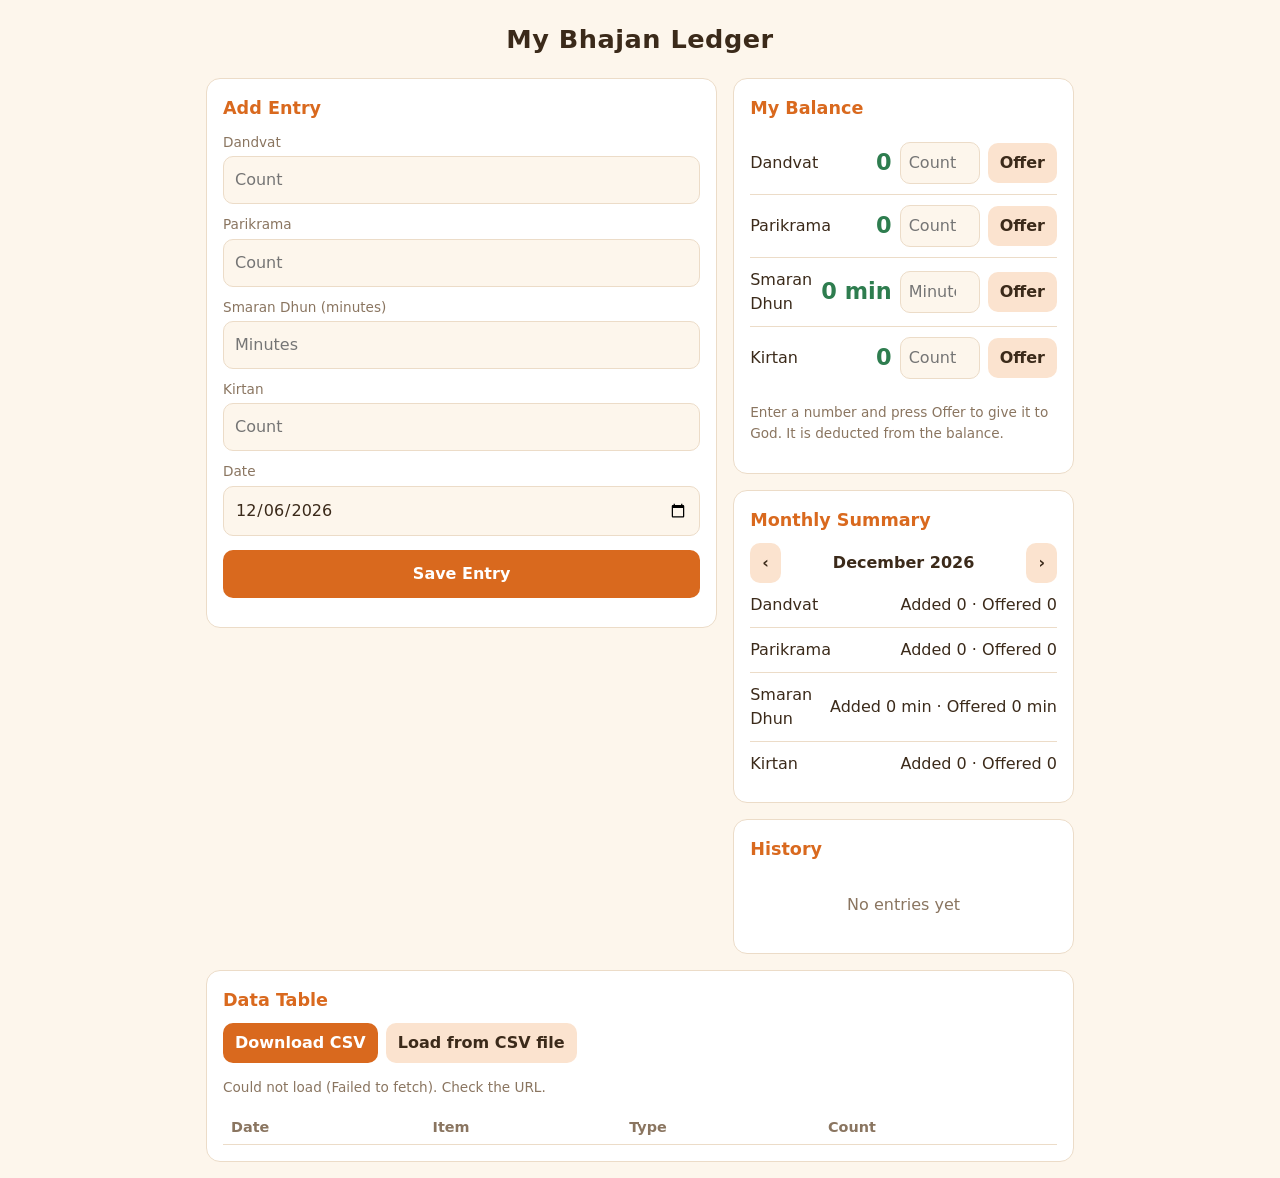
==== index.html @ 5ac16f12 "ff" ====
<!DOCTYPE html>
<html lang="en">
<head>
<meta charset="utf-8">
<meta name="viewport" content="width=device-width, initial-scale=1, viewport-fit=cover">
<title>My Bhajan Ledger</title>
<style>
:root{box-sizing:border-box;padding-top:env(safe-area-inset-top,0px);padding-bottom:env(safe-area-inset-bottom,0px);
--bg:#fdf6ec;--card:#fff;--ink:#3b2a1a;--mute:#8a7560;--acc:#d9691e;--acc2:#fbe3cf;--line:#ecdcc8;--ok:#2e7d4f}
@media (prefers-color-scheme:dark){:root:not([data-theme="light"]){color-scheme:dark;--bg:#1b1510;--card:#261e17;--ink:#f3e8da;--mute:#b3a08a;--acc:#f08a3c;--acc2:#3a2a1c;--line:#3a2e22;--ok:#6fcf97}}
:root[data-theme="dark"]{color-scheme:dark;--bg:#1b1510;--card:#261e17;--ink:#f3e8da;--mute:#b3a08a;--acc:#f08a3c;--acc2:#3a2a1c;--line:#3a2e22;--ok:#6fcf97}
html{scroll-padding-top:env(safe-area-inset-top,0px)}
*,*::before,*::after{box-sizing:inherit}
body{margin:0;background:var(--bg);color:var(--ink);font-family:system-ui,-apple-system,"Segoe UI",sans-serif;line-height:1.5}
.wrap{max-width:900px;margin:0 auto;padding:16px;display:grid;gap:16px;grid-template-columns:minmax(0,1fr)}
@media(min-width:760px){.wrap{grid-template-columns:minmax(0,3fr) minmax(0,2fr);align-items:start}h1{grid-column:1/-1}}
h1{margin:4px 0;font-size:1.6rem;text-align:center;letter-spacing:.5px}
h2{margin:0 0 10px;font-size:1.1rem;color:var(--acc)}
.card{background:var(--card);border:1px solid var(--line);border-radius:14px;padding:16px}
label{display:block;font-size:.85rem;color:var(--mute);margin:10px 0 4px}
input{width:100%;padding:11px;font:inherit;color:var(--ink);background:var(--bg);border:1px solid var(--line);border-radius:10px}
.btn{width:100%;margin-top:14px;padding:12px;border:0;border-radius:10px;background:var(--acc);color:#fff;font:inherit;font-weight:600;cursor:pointer}
.btn.sm{width:auto;margin:0;padding:8px 12px}
.btn.ghost{background:var(--acc2);color:var(--ink)}
.row{display:flex;align-items:center;gap:8px;padding:10px 0;border-bottom:1px solid var(--line)}
.row:last-child{border:0}
.row .n{flex:1}.row .num{font-size:1.4rem;font-weight:700;color:var(--ok);min-width:2ch;text-align:right}
.row input{width:80px;padding:8px}
.hist{max-height:260px;overflow-y:auto}
.h{display:flex;justify-content:space-between;gap:8px;font-size:.9rem;padding:6px 0;border-bottom:1px dashed var(--line)}
.h button{border:0;background:none;color:var(--mute);cursor:pointer;font-size:1rem}
.mute{color:var(--mute);font-size:.85rem}
.msg{text-align:center;color:var(--mute);padding:20px}
.mon{display:flex;justify-content:space-between;align-items:baseline;margin-top:6px}
.mon b{font-size:1rem}
.strip{display:flex;gap:8px;overflow-x:auto;padding:8px 2px 10px;scroll-snap-type:x proximity}
.day{flex:0 0 auto;width:54px;padding:8px 0 6px;border-radius:14px;border:1px solid var(--line);background:var(--bg);color:var(--ink);font:inherit;text-align:center;cursor:pointer;scroll-snap-align:center;position:relative}
.day small{display:block;font-size:.7rem;color:var(--mute);text-transform:uppercase;letter-spacing:.5px}
.day span{display:block;font-size:1.25rem;font-weight:700}
.day.on{background:var(--acc);border-color:var(--acc);color:#fff}
.day.on small{color:#ffe9d6}
.day.today{box-shadow:0 0 0 2px var(--acc2)}
.day i{display:block;width:6px;height:6px;border-radius:50%;margin:2px auto 0;background:transparent}
.day i.has{background:var(--ok)}
.day.on i.has{background:#fff}
.back{border:0;background:none;color:var(--acc);font:inherit;font-size:.85rem;cursor:pointer;padding:0}
table{width:100%;border-collapse:collapse;font-size:.9rem}th,td{text-align:left;padding:6px 8px;border-bottom:1px solid var(--line)}th{color:var(--mute);font-weight:600}.tw{overflow:auto;max-height:320px}.bar{display:flex;gap:8px;flex-wrap:wrap;margin-bottom:10px}
</style>
</head>
<body>
<div class="wrap">
<h1>My Bhajan Ledger</h1>

<section class="card">
  <h2>Add Entry</h2>
  <div id="fields"></div>
  <label for="dt">Date</label>
  <input id="dt" type="date">
  <button class="btn" id="save">Save Entry</button>
  <p class="mute" id="status"></p>
</section>

<aside>
  <section class="card">
    <h2>My Balance</h2>
    <div id="bal"><div class="msg">Loading…</div></div>
    <p class="mute">Enter a number and press Offer to give it to God. It is deducted from the balance.</p>
  </section>
  <section class="card" style="margin-top:16px">
    <h2>Monthly Summary</h2>
    <div class="mon"><button class="btn sm ghost" onclick="shiftMonth(-1)">&lsaquo;</button><b id="monname"></b><button class="btn sm ghost" onclick="shiftMonth(1)">&rsaquo;</button></div>
    <div id="monsum"></div>
  </section>
  <section class="card" style="margin-top:16px">
    <h2>History</h2>
    <div class="hist" id="hist"></div>
  </section>
</aside>
<section class="card" style="grid-column:1/-1">
  <h2>Data Table</h2>
  <div class="bar"><button class="btn sm" id="dl">Download CSV</button><button class="btn sm ghost" id="ld">Load from CSV file</button><input id="fi" type="file" accept=".csv,text/csv" style="display:none"></div>
  <p class="mute" id="note"></p>
  <div class="tw"><table><thead><tr><th>Date</th><th>Item</th><th>Type</th><th>Count</th></tr></thead><tbody id="tb"></tbody></table></div>
</section>
</div>

<script>
const DEFAULT_KINDS=["Dandvat","Parikrama","Smaran Dhun","Kirtan"];
const LEGACY={"દંડવત":"Dandvat","પરિક્રમા":"Parikrama","સ્મરણ ધૂન":"Smaran Dhun","કીર્તન":"Kirtan"};
let db=null,rows=[],sel="";
const $=id=>document.getElementById(id);
const iso=d=>d.getFullYear()+"-"+String(d.getMonth()+1).padStart(2,"0")+"-"+String(d.getDate()).padStart(2,"0");
const today=()=>iso(new Date());
sel=today();

function kinds(){const s=new Set(DEFAULT_KINDS);rows.forEach(r=>s.add(r.kind));return [...s]}

function renderStrip(scroll){$("dt").value=sel;return;
  const has=new Set(rows.filter(r=>r.type==="entry").map(r=>r.date));
  const S=$("strip");S.innerHTML="";
  const t=new Date();
  for(let n=29;n>=0;n--){
    const d=new Date(t.getFullYear(),t.getMonth(),t.getDate()-n),k=iso(d);
    const b=document.createElement("button");
    b.className="day"+(k===sel?" on":"")+(k===today()?" today":"");
    b.innerHTML="<small></small><span></span><i></i>";
    b.children[0].textContent=d.toLocaleDateString("en-US",{weekday:"short"});
    b.children[1].textContent=d.getDate();
    if(has.has(k))b.children[2].className="has";
    b.onclick=()=>{sel=k;renderStrip(false)};
    S.appendChild(b);
  }
  const [y,m,dd]=sel.split("-").map(Number);
  $("monlbl").textContent=new Date(y,m-1,dd).toLocaleDateString("en-US",{weekday:"long",day:"numeric",month:"long",year:"numeric"});
  if(scroll){const on=S.querySelector(".on");if(on)S.scrollLeft=on.offsetLeft-S.clientWidth+on.clientWidth+16}
}

function render(){
  const ks=kinds();
  const keep={};document.querySelectorAll("#fields input").forEach(i=>keep[i.dataset.k]=i.value);
  const F=$("fields");F.innerHTML="";
  ks.forEach(k=>{
    const l=document.createElement("label");l.textContent=k==="Smaran Dhun"?"Smaran Dhun (minutes)":k;
    const i=document.createElement("input");i.type="number";i.min="0";i.inputMode="numeric";i.placeholder=k==="Smaran Dhun"?"Minutes":"Count";i.dataset.k=k;i.value=keep[k]||"";
    F.append(l,i);
  });

  const bal={};ks.forEach(k=>bal[k]=0);
  rows.forEach(r=>{bal[r.kind]=(bal[r.kind]||0)+(r.type==="arpan"?-r.count:r.count)});
  const B=$("bal");B.innerHTML="";
  Object.keys(bal).forEach(k=>{
    const d=document.createElement("div");d.className="row";
    d.innerHTML='<span class="n"></span><span class="num"></span>';
    d.children[0].textContent=k;d.children[1].textContent=bal[k]+unit(k);
    const i=document.createElement("input");i.type="number";i.min="1";i.inputMode="numeric";i.placeholder=k==="Smaran Dhun"?"Minutes":"Count";
    const b=document.createElement("button");b.className="btn sm ghost";b.textContent="Offer";
    b.onclick=()=>arpan(k,parseInt(i.value,10),bal[k],i);
    d.append(i,b);B.appendChild(d);
  });

  const H=$("hist");H.innerHTML="";
  [...rows].sort((a,b)=>(b.date+b.createdAt).localeCompare(a.date+a.createdAt)).forEach(r=>{
    const d=document.createElement("div");d.className="h";
    const t=document.createElement("span");
    t.textContent=r.date+" · "+(r.type==="arpan"?"Offered ":"Added ")+r.kind+" "+(r.type==="arpan"?"−":"+")+r.count+unit(r.kind);
    const x=document.createElement("button");x.textContent="✕";x.title="Delete";
    x.onclick=async()=>{if(confirm("Delete this entry?")){try{await db.doc("log/"+r.id).delete()}catch(e){alert("Could not delete")}}};
    d.append(t,x);H.appendChild(d);
  });
  if(!rows.length)H.innerHTML='<div class="msg">No entries yet</div>';
  renderStrip(false);renderMonth();renderTable();
}

const unit=k=>k==="Smaran Dhun"?" min":"";
const say=t=>{$("note").textContent=t};
// Paste your Google Apps Script "Web app" URL (ends with /exec) between the quotes:
const SHEET_URL="https://script.google.com/macros/s/AKfycbxGHyTeWsDm6IsjvlLl-dOLtMyIFVCDgIXQmKT88SUMoAY41r66yjQU0QlAvAxt0LQUYg/exec";
function sheetDb(url){
  let map={},pending=[],timer=null,busy=false,retried=false;const subs=[];
  try{map=JSON.parse(localStorage.getItem("bhajan_cache"))||{}}catch(e){}
  const emit=()=>{try{localStorage.setItem("bhajan_cache",JSON.stringify(map))}catch(e){}const s={docs:Object.keys(map).map(id=>({id,data:()=>map[id]}))};subs.forEach(f=>f(s))};
  async function pull(){
    const r=await fetch(url+(url.includes("?")?"&":"?")+"t="+Date.now(),{cache:"no-store"});
    if(!r.ok)throw new Error(r.status);
    const j=await r.json();const o={};
    (j.rows||[]).forEach(x=>{o[x.id]={type:x.type,kind:x.kind,count:x.count,date:x.date,createdAt:x.createdAt}});
    return o;
  }
  async function flush(){
    if(busy||!pending.length)return;busy=true;say("Saving…");
    const ops=pending;pending=[];
    try{
      const r=await fetch(url,{method:"POST",headers:{"Content-Type":"text/plain;charset=utf-8"},body:JSON.stringify({ops})});
      const j=await r.json();if(!j.ok)throw new Error(j.error||"error");
      say("Saved to Google Sheet");busy=false;retried=false;if(pending.length)sched();
    }catch(e){
      pending=ops.concat(pending);busy=false;say("Save failed ("+e.message+"). Will retry.");
      if(!retried){retried=true;setTimeout(flush,5000)}
    }
  }
  const sched=()=>{clearTimeout(timer);timer=setTimeout(flush,700)};
  return {
    doc:p=>{const id=p.split("/")[1];return {
      set:async d=>{map[id]=d;pending.push({id,d});emit();sched()},
      delete:async()=>{delete map[id];pending.push({id,del:1});emit();sched()}}},
    collection:()=>({onSnapshot:f=>{subs.push(f);emit();return ()=>{}}}),
    load:async()=>{const o=await pull();if(!pending.length&&!busy){map=o;emit()}}
  };
}
function renderTable(){
  const T=$("tb");T.innerHTML="";
  [...rows].sort((a,b)=>(b.date+(b.createdAt||"")).localeCompare(a.date+(a.createdAt||""))).forEach(r=>{
    const tr=document.createElement("tr");
    [r.date,r.kind,r.type==="arpan"?"Offered":"Added",r.count+unit(r.kind)].forEach(v=>{const td=document.createElement("td");td.textContent=v;tr.appendChild(td)});
    T.appendChild(tr);
  });
}
function toCsv(){return ["id,date,type,kind,count,createdAt",...rows.map(r=>[r.id,r.date,r.type,r.kind,r.count,r.createdAt||""].join(","))].join("\n")}
async function dlCsv(){
  const blob=new Blob([toCsv()],{type:"text/csv"}),name="bhajan-data-"+today()+".csv";
  let d=null;try{d=await claude.use("downloads")}catch(e){}
  if(d){try{await d.save({filename:name,data:blob})}catch(e){}return}
  const a=document.createElement("a");a.href=URL.createObjectURL(blob);a.download=name;document.body.appendChild(a);a.click();a.remove();
}
async function loadCsv(file){
  const lines=(await file.text()).split(/\r?\n/).slice(1).filter(Boolean);let n=0;
  for(const ln of lines){
    const [id,date,type,kind,count,createdAt]=ln.split(",");const c=parseInt(count,10);
    if(!id||!date||!kind||!c||!["entry","arpan"].includes(type))continue;
    await db.doc("log/"+id).set({type,kind,count:c,date,createdAt:createdAt||""});n++;
  }
  $("note").textContent=n+" rows loaded.";
}
$("dl").onclick=dlCsv;
$("ld").onclick=()=>$("fi").click();
$("fi").onchange=e=>{const f=e.target.files[0];if(f&&db)loadCsv(f);e.target.value=""};
let mon=today().slice(0,7);
function renderMonth(){
  const [y,m]=mon.split("-").map(Number);
  $("monname").textContent=new Date(y,m-1,1).toLocaleDateString("en-US",{month:"long",year:"numeric"});
  const M=$("monsum");M.innerHTML="";
  const tot={};kinds().forEach(k=>tot[k]={a:0,o:0});
  rows.filter(r=>r.date&&r.date.slice(0,7)===mon).forEach(r=>{const t=tot[r.kind]||(tot[r.kind]={a:0,o:0});if(r.type==="arpan")t.o+=r.count;else t.a+=r.count});
  Object.keys(tot).forEach(k=>{const d=document.createElement("div");d.className="row";d.innerHTML='<span class="n"></span><span></span>';d.children[0].textContent=k;d.children[1].textContent="Added "+tot[k].a+unit(k)+" · Offered "+tot[k].o+unit(k);M.appendChild(d)});
}
function shiftMonth(n){const [y,m]=mon.split("-").map(Number);const d=new Date(y,m-1+n,1);mon=d.getFullYear()+"-"+String(d.getMonth()+1).padStart(2,"0");renderMonth()}

async function add(type,k,count,date){
  const id="e"+Date.now()+"-"+Math.random().toString(36).slice(2,8);
  await db.doc("log/"+id).set({type,kind:k,count,date,createdAt:new Date().toISOString()});
}

$("dt").onchange=()=>{sel=$("dt").value||today()};

$("save").onclick=async()=>{
  if(!db)return alert("Database is not available");
  const inputs=[...document.querySelectorAll("#fields input")];
  const items=inputs.map(i=>({k:i.dataset.k,c:parseInt(i.value,10)})).filter(x=>x.c>0);
  if(!items.length)return alert("Enter a count for at least one item");
  const date=sel;
  inputs.forEach(i=>i.value="");
  try{
    await Promise.all(items.map(x=>add("entry",x.k,x.c,date)));
    sel=today();renderStrip(true);
    $("status").textContent="Saved: "+items.map(x=>x.k+" "+x.c+unit(x.k)).join(", ");
  }catch(e){
    items.forEach(x=>{const i=inputs.find(n=>n.dataset.k===x.k);if(i)i.value=x.c});
    alert("Save failed, please try again");
  }
};

async function arpan(k,c,have,inp){
  if(!c||c<1)return alert("Enter a count to offer");
  if(c>have&&!confirm("This is more than your balance. Continue?"))return;
  try{await add("arpan",k,c,today());inp.value=""}catch(e){alert("Save failed")}
}

render();renderStrip(true);
(async()=>{
  if(SHEET_URL.startsWith("PASTE")){$("bal").innerHTML='<div class="msg">Add your Google web app URL in index.html first.</div>';say("Not connected yet.");return}
  db=sheetDb(SHEET_URL);
  db.collection("log").onSnapshot(s=>{
    rows=s.docs.map(d=>{const v=d.data();return {id:d.id,...v,kind:LEGACY[v.kind]||v.kind}});
    render();
  });
  try{await db.load();say("Loaded from Google Sheet")}catch(e){say("Could not load ("+e.message+"). Check the URL.")}
  document.addEventListener("visibilitychange",()=>{if(!document.hidden)db.load().catch(()=>{})});
  setInterval(()=>{if(!document.hidden)db.load().catch(()=>{})},30000);
})();
</script>
</body>
</html>
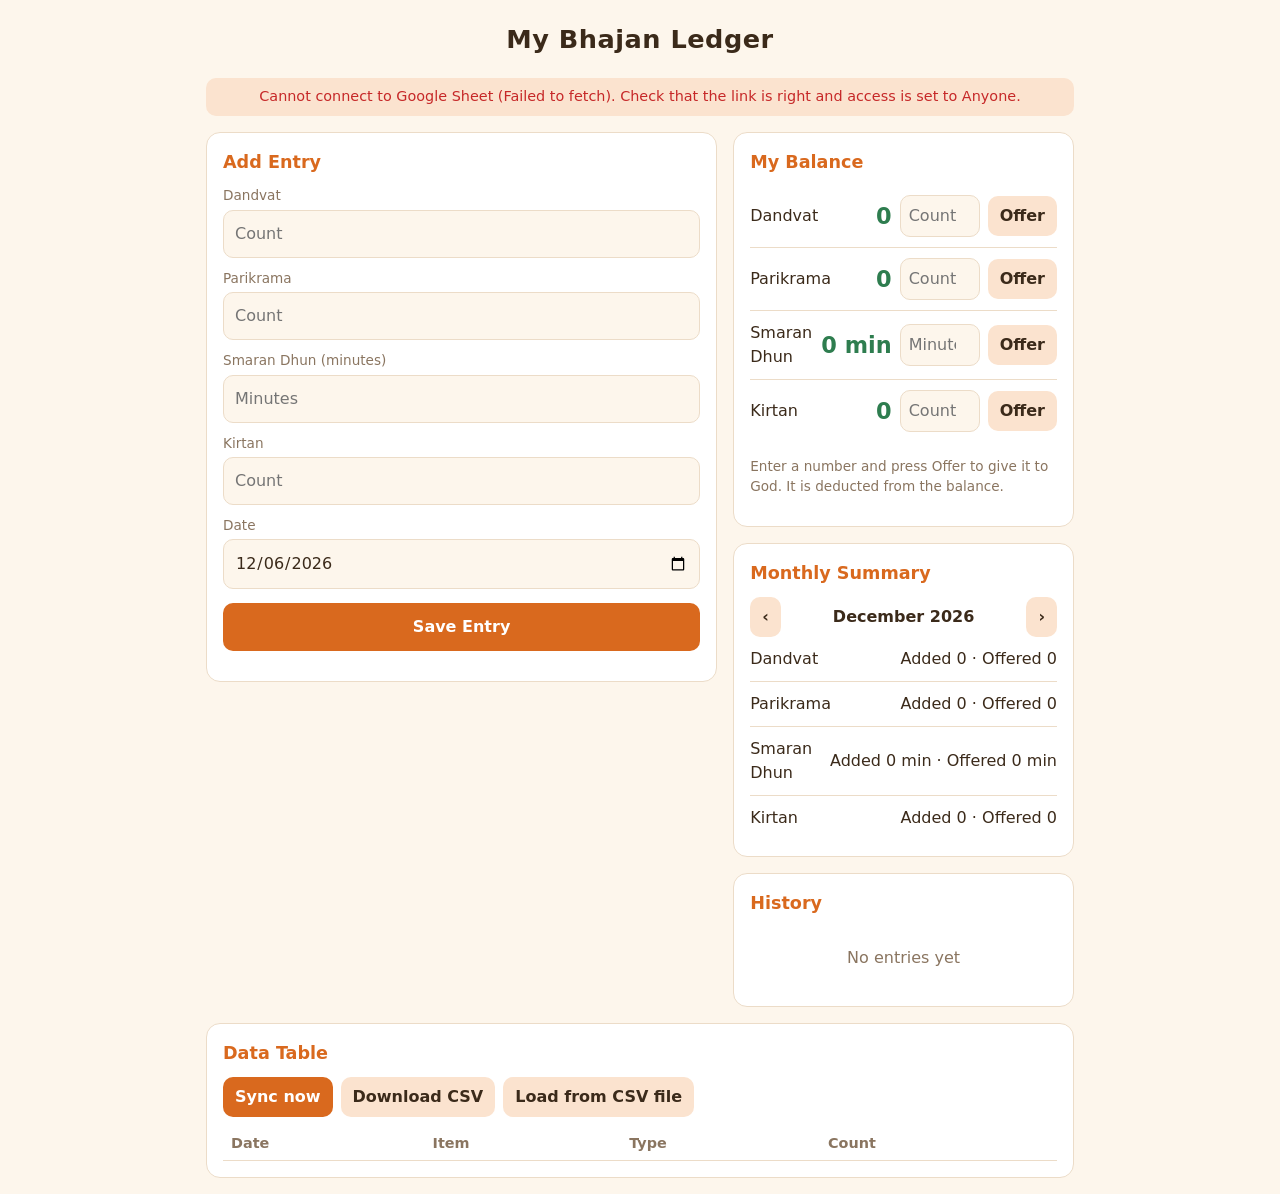
==== commit eb7e370f: "Finale" ====
--- a/index.html
+++ b/index.html
@@ -6,16 +6,18 @@
 <title>My Bhajan Ledger</title>
 <style>
 :root{box-sizing:border-box;padding-top:env(safe-area-inset-top,0px);padding-bottom:env(safe-area-inset-bottom,0px);
---bg:#fdf6ec;--card:#fff;--ink:#3b2a1a;--mute:#8a7560;--acc:#d9691e;--acc2:#fbe3cf;--line:#ecdcc8;--ok:#2e7d4f}
-@media (prefers-color-scheme:dark){:root:not([data-theme="light"]){color-scheme:dark;--bg:#1b1510;--card:#261e17;--ink:#f3e8da;--mute:#b3a08a;--acc:#f08a3c;--acc2:#3a2a1c;--line:#3a2e22;--ok:#6fcf97}}
-:root[data-theme="dark"]{color-scheme:dark;--bg:#1b1510;--card:#261e17;--ink:#f3e8da;--mute:#b3a08a;--acc:#f08a3c;--acc2:#3a2a1c;--line:#3a2e22;--ok:#6fcf97}
+--bg:#fdf6ec;--card:#fff;--ink:#3b2a1a;--mute:#8a7560;--acc:#d9691e;--acc2:#fbe3cf;--line:#ecdcc8;--ok:#2e7d4f;--err:#c62828}
+@media (prefers-color-scheme:dark){:root:not([data-theme="light"]){color-scheme:dark;--bg:#1b1510;--card:#261e17;--ink:#f3e8da;--mute:#b3a08a;--acc:#f08a3c;--acc2:#3a2a1c;--line:#3a2e22;--ok:#6fcf97;--err:#ff8a80}}
+:root[data-theme="dark"]{color-scheme:dark;--bg:#1b1510;--card:#261e17;--ink:#f3e8da;--mute:#b3a08a;--acc:#f08a3c;--acc2:#3a2a1c;--line:#3a2e22;--ok:#6fcf97;--err:#ff8a80}
 html{scroll-padding-top:env(safe-area-inset-top,0px)}
 *,*::before,*::after{box-sizing:inherit}
 body{margin:0;background:var(--bg);color:var(--ink);font-family:system-ui,-apple-system,"Segoe UI",sans-serif;line-height:1.5}
 .wrap{max-width:900px;margin:0 auto;padding:16px;display:grid;gap:16px;grid-template-columns:minmax(0,1fr)}
-@media(min-width:760px){.wrap{grid-template-columns:minmax(0,3fr) minmax(0,2fr);align-items:start}h1{grid-column:1/-1}}
+@media(min-width:760px){.wrap{grid-template-columns:minmax(0,3fr) minmax(0,2fr);align-items:start}h1,.conn{grid-column:1/-1}}
 h1{margin:4px 0;font-size:1.6rem;text-align:center;letter-spacing:.5px}
 h2{margin:0 0 10px;font-size:1.1rem;color:var(--acc)}
+.conn{text-align:center;font-size:.9rem;padding:8px 12px;border-radius:10px;background:var(--acc2);color:var(--ink)}
+.conn.ok{color:var(--ok)}.conn.err{color:var(--err)}
 .card{background:var(--card);border:1px solid var(--line);border-radius:14px;padding:16px}
 label{display:block;font-size:.85rem;color:var(--mute);margin:10px 0 4px}
 input{width:100%;padding:11px;font:inherit;color:var(--ink);background:var(--bg);border:1px solid var(--line);border-radius:10px}
@@ -31,25 +33,16 @@
 .h button{border:0;background:none;color:var(--mute);cursor:pointer;font-size:1rem}
 .mute{color:var(--mute);font-size:.85rem}
 .msg{text-align:center;color:var(--mute);padding:20px}
-.mon{display:flex;justify-content:space-between;align-items:baseline;margin-top:6px}
+.mon{display:flex;justify-content:space-between;align-items:center;margin-top:6px}
 .mon b{font-size:1rem}
-.strip{display:flex;gap:8px;overflow-x:auto;padding:8px 2px 10px;scroll-snap-type:x proximity}
-.day{flex:0 0 auto;width:54px;padding:8px 0 6px;border-radius:14px;border:1px solid var(--line);background:var(--bg);color:var(--ink);font:inherit;text-align:center;cursor:pointer;scroll-snap-align:center;position:relative}
-.day small{display:block;font-size:.7rem;color:var(--mute);text-transform:uppercase;letter-spacing:.5px}
-.day span{display:block;font-size:1.25rem;font-weight:700}
-.day.on{background:var(--acc);border-color:var(--acc);color:#fff}
-.day.on small{color:#ffe9d6}
-.day.today{box-shadow:0 0 0 2px var(--acc2)}
-.day i{display:block;width:6px;height:6px;border-radius:50%;margin:2px auto 0;background:transparent}
-.day i.has{background:var(--ok)}
-.day.on i.has{background:#fff}
-.back{border:0;background:none;color:var(--acc);font:inherit;font-size:.85rem;cursor:pointer;padding:0}
-table{width:100%;border-collapse:collapse;font-size:.9rem}th,td{text-align:left;padding:6px 8px;border-bottom:1px solid var(--line)}th{color:var(--mute);font-weight:600}.tw{overflow:auto;max-height:320px}.bar{display:flex;gap:8px;flex-wrap:wrap;margin-bottom:10px}
+table{width:100%;border-collapse:collapse;font-size:.9rem}th,td{text-align:left;padding:6px 8px;border-bottom:1px solid var(--line)}th{color:var(--mute);font-weight:600}
+.tw{overflow:auto;max-height:320px}.bar{display:flex;gap:8px;flex-wrap:wrap;margin-bottom:10px}
 </style>
 </head>
 <body>
 <div class="wrap">
 <h1>My Bhajan Ledger</h1>
+<div class="conn" id="conn">Connecting…</div>
 
 <section class="card">
   <h2>Add Entry</h2>
@@ -76,54 +69,103 @@
     <div class="hist" id="hist"></div>
   </section>
 </aside>
+
 <section class="card" style="grid-column:1/-1">
   <h2>Data Table</h2>
-  <div class="bar"><button class="btn sm" id="dl">Download CSV</button><button class="btn sm ghost" id="ld">Load from CSV file</button><input id="fi" type="file" accept=".csv,text/csv" style="display:none"></div>
-  <p class="mute" id="note"></p>
+  <div class="bar">
+    <button class="btn sm" id="sync">Sync now</button>
+    <button class="btn sm ghost" id="dl">Download CSV</button>
+    <button class="btn sm ghost" id="ld">Load from CSV file</button>
+    <input id="fi" type="file" accept=".csv,text/csv" style="display:none">
+  </div>
   <div class="tw"><table><thead><tr><th>Date</th><th>Item</th><th>Type</th><th>Count</th></tr></thead><tbody id="tb"></tbody></table></div>
 </section>
 </div>
 
 <script>
+// Your Google Apps Script web app link (all data is stored in the linked Google Sheet)
+const SHEET_URL="https://script.google.com/macros/s/AKfycbxGHyTeWsDm6IsjvlLl-dOLtMyIFVCDgIXQmKT88SUMoAY41r66yjQU0QlAvAxt0LQUYg/exec";
+
 const DEFAULT_KINDS=["Dandvat","Parikrama","Smaran Dhun","Kirtan"];
 const LEGACY={"દંડવત":"Dandvat","પરિક્રમા":"Parikrama","સ્મરણ ધૂન":"Smaran Dhun","કીર્તન":"Kirtan"};
-let db=null,rows=[],sel="";
+let db=null,rows=[];
 const $=id=>document.getElementById(id);
 const iso=d=>d.getFullYear()+"-"+String(d.getMonth()+1).padStart(2,"0")+"-"+String(d.getDate()).padStart(2,"0");
 const today=()=>iso(new Date());
-sel=today();
+const unit=k=>k==="Smaran Dhun"?" min":"";
+const say=(t,c)=>{const e=$("conn");e.textContent=t;e.className="conn "+(c||"")};
+const sleep=ms=>new Promise(r=>setTimeout(r,ms));
+let sel=today(),mon=today().slice(0,7);
 
 function kinds(){const s=new Set(DEFAULT_KINDS);rows.forEach(r=>s.add(r.kind));return [...s]}
 
-function renderStrip(scroll){$("dt").value=sel;return;
-  const has=new Set(rows.filter(r=>r.type==="entry").map(r=>r.date));
-  const S=$("strip");S.innerHTML="";
-  const t=new Date();
-  for(let n=29;n>=0;n--){
-    const d=new Date(t.getFullYear(),t.getMonth(),t.getDate()-n),k=iso(d);
-    const b=document.createElement("button");
-    b.className="day"+(k===sel?" on":"")+(k===today()?" today":"");
-    b.innerHTML="<small></small><span></span><i></i>";
-    b.children[0].textContent=d.toLocaleDateString("en-US",{weekday:"short"});
-    b.children[1].textContent=d.getDate();
-    if(has.has(k))b.children[2].className="has";
-    b.onclick=()=>{sel=k;renderStrip(false)};
-    S.appendChild(b);
+/* ---------- storage: Google Sheet through Apps Script ---------- */
+function sheetDb(url){
+  let map={},pending=[],timer=null,busy=false,fails=0;const subs=[];
+  try{map=JSON.parse(localStorage.getItem("bhajan_cache"))||{}}catch(e){}
+  try{pending=JSON.parse(localStorage.getItem("bhajan_pending"))||[]}catch(e){}
+  const savePend=()=>{try{localStorage.setItem("bhajan_pending",JSON.stringify(pending))}catch(e){}};
+  const emit=()=>{
+    try{localStorage.setItem("bhajan_cache",JSON.stringify(map))}catch(e){}
+    const s={docs:Object.keys(map).map(id=>({id,data:()=>map[id]}))};subs.forEach(f=>f(s));
+  };
+  const apply=(o,ops)=>{ops.forEach(op=>{if(op.del)delete o[op.id];else o[op.id]=op.d});return o};
+  async function pull(){
+    const r=await fetch(url+(url.includes("?")?"&":"?")+"t="+Date.now());
+    if(!r.ok)throw new Error("HTTP "+r.status);
+    const j=await r.json();const o={};
+    (j.rows||[]).forEach(x=>{o[x.id]={type:x.type,kind:x.kind,count:x.count,date:x.date,createdAt:x.createdAt}});
+    return o;
   }
-  const [y,m,dd]=sel.split("-").map(Number);
-  $("monlbl").textContent=new Date(y,m-1,dd).toLocaleDateString("en-US",{weekday:"long",day:"numeric",month:"long",year:"numeric"});
-  if(scroll){const on=S.querySelector(".on");if(on)S.scrollLeft=on.offsetLeft-S.clientWidth+on.clientWidth+16}
-}
-
+  async function flush(){
+    if(busy||!pending.length)return;
+    busy=true;say("Saving…");
+    const ops=pending.slice();
+    try{
+      await fetch(url,{method:"POST",mode:"no-cors",headers:{"Content-Type":"text/plain;charset=utf-8"},body:JSON.stringify({ops})});
+      const last={};ops.forEach(op=>last[op.id]=op);
+      let o=null,ok=false;
+      for(let t=0;t<5&&!ok;t++){
+        await sleep(1500);
+        o=await pull();
+        ok=Object.values(last).every(op=>op.del?!o[op.id]:!!o[op.id]);
+      }
+      if(!ok)throw new Error("the Sheet did not receive the data");
+      pending=pending.slice(ops.length);savePend();
+      map=apply(o,pending);emit();fails=0;busy=false;
+      say("Saved to Google Sheet ✓","ok");
+      if(pending.length)sched();
+    }catch(e){
+      busy=false;fails++;
+      say("Not saved yet: "+e.message+". Retrying…","err");
+      if(fails<=5)setTimeout(flush,4000*fails);
+    }
+  }
+  const sched=()=>{clearTimeout(timer);timer=setTimeout(flush,700)};
+  return {
+    doc:p=>{const id=p.split("/")[1];return {
+      set:async d=>{map[id]=d;pending.push({id,d});savePend();emit();sched()},
+      delete:async()=>{delete map[id];pending.push({id,del:1});savePend();emit();sched()}}},
+    collection:()=>({onSnapshot:f=>{subs.push(f);emit();return ()=>{}}}),
+    load:async()=>{const o=await pull();if(!busy){map=apply(o,pending);emit()}},
+    flush:()=>{fails=0;return flush()},
+    start:()=>{if(pending.length)sched()},
+    pendingCount:()=>pending.length
+  };
+}
+
+/* ---------- screen ---------- */
 function render(){
   const ks=kinds();
   const keep={};document.querySelectorAll("#fields input").forEach(i=>keep[i.dataset.k]=i.value);
   const F=$("fields");F.innerHTML="";
   ks.forEach(k=>{
     const l=document.createElement("label");l.textContent=k==="Smaran Dhun"?"Smaran Dhun (minutes)":k;
-    const i=document.createElement("input");i.type="number";i.min="0";i.inputMode="numeric";i.placeholder=k==="Smaran Dhun"?"Minutes":"Count";i.dataset.k=k;i.value=keep[k]||"";
+    const i=document.createElement("input");i.type="number";i.min="0";i.inputMode="numeric";
+    i.placeholder=k==="Smaran Dhun"?"Minutes":"Count";i.dataset.k=k;i.value=keep[k]||"";
     F.append(l,i);
   });
+  $("dt").value=sel;
 
   const bal={};ks.forEach(k=>bal[k]=0);
   rows.forEach(r=>{bal[r.kind]=(bal[r.kind]||0)+(r.type==="arpan"?-r.count:r.count)});
@@ -132,14 +174,16 @@
     const d=document.createElement("div");d.className="row";
     d.innerHTML='<span class="n"></span><span class="num"></span>';
     d.children[0].textContent=k;d.children[1].textContent=bal[k]+unit(k);
-    const i=document.createElement("input");i.type="number";i.min="1";i.inputMode="numeric";i.placeholder=k==="Smaran Dhun"?"Minutes":"Count";
+    const i=document.createElement("input");i.type="number";i.min="1";i.inputMode="numeric";
+    i.placeholder=k==="Smaran Dhun"?"Minutes":"Count";
     const b=document.createElement("button");b.className="btn sm ghost";b.textContent="Offer";
     b.onclick=()=>arpan(k,parseInt(i.value,10),bal[k],i);
     d.append(i,b);B.appendChild(d);
   });
 
+  const sorted=[...rows].sort((a,b)=>(b.date+(b.createdAt||"")).localeCompare(a.date+(a.createdAt||"")));
   const H=$("hist");H.innerHTML="";
-  [...rows].sort((a,b)=>(b.date+b.createdAt).localeCompare(a.date+a.createdAt)).forEach(r=>{
+  sorted.forEach(r=>{
     const d=document.createElement("div");d.className="h";
     const t=document.createElement("span");
     t.textContent=r.date+" · "+(r.type==="arpan"?"Offered ":"Added ")+r.kind+" "+(r.type==="arpan"?"−":"+")+r.count+unit(r.kind);
@@ -148,122 +192,91 @@
     d.append(t,x);H.appendChild(d);
   });
   if(!rows.length)H.innerHTML='<div class="msg">No entries yet</div>';
-  renderStrip(false);renderMonth();renderTable();
-}
-
-const unit=k=>k==="Smaran Dhun"?" min":"";
-const say=t=>{$("note").textContent=t};
-// Paste your Google Apps Script "Web app" URL (ends with /exec) between the quotes:
-const SHEET_URL="https://script.google.com/macros/s/AKfycbxGHyTeWsDm6IsjvlLl-dOLtMyIFVCDgIXQmKT88SUMoAY41r66yjQU0QlAvAxt0LQUYg/exec";
-function sheetDb(url){
-  let map={},pending=[],timer=null,busy=false,retried=false;const subs=[];
-  try{map=JSON.parse(localStorage.getItem("bhajan_cache"))||{}}catch(e){}
-  const emit=()=>{try{localStorage.setItem("bhajan_cache",JSON.stringify(map))}catch(e){}const s={docs:Object.keys(map).map(id=>({id,data:()=>map[id]}))};subs.forEach(f=>f(s))};
-  async function pull(){
-    const r=await fetch(url+(url.includes("?")?"&":"?")+"t="+Date.now(),{cache:"no-store"});
-    if(!r.ok)throw new Error(r.status);
-    const j=await r.json();const o={};
-    (j.rows||[]).forEach(x=>{o[x.id]={type:x.type,kind:x.kind,count:x.count,date:x.date,createdAt:x.createdAt}});
-    return o;
-  }
-  async function flush(){
-    if(busy||!pending.length)return;busy=true;say("Saving…");
-    const ops=pending;pending=[];
-    try{
-      const r=await fetch(url,{method:"POST",headers:{"Content-Type":"text/plain;charset=utf-8"},body:JSON.stringify({ops})});
-      const j=await r.json();if(!j.ok)throw new Error(j.error||"error");
-      say("Saved to Google Sheet");busy=false;retried=false;if(pending.length)sched();
-    }catch(e){
-      pending=ops.concat(pending);busy=false;say("Save failed ("+e.message+"). Will retry.");
-      if(!retried){retried=true;setTimeout(flush,5000)}
-    }
-  }
-  const sched=()=>{clearTimeout(timer);timer=setTimeout(flush,700)};
-  return {
-    doc:p=>{const id=p.split("/")[1];return {
-      set:async d=>{map[id]=d;pending.push({id,d});emit();sched()},
-      delete:async()=>{delete map[id];pending.push({id,del:1});emit();sched()}}},
-    collection:()=>({onSnapshot:f=>{subs.push(f);emit();return ()=>{}}}),
-    load:async()=>{const o=await pull();if(!pending.length&&!busy){map=o;emit()}}
-  };
-}
-function renderTable(){
+
   const T=$("tb");T.innerHTML="";
-  [...rows].sort((a,b)=>(b.date+(b.createdAt||"")).localeCompare(a.date+(a.createdAt||""))).forEach(r=>{
+  sorted.forEach(r=>{
     const tr=document.createElement("tr");
     [r.date,r.kind,r.type==="arpan"?"Offered":"Added",r.count+unit(r.kind)].forEach(v=>{const td=document.createElement("td");td.textContent=v;tr.appendChild(td)});
     T.appendChild(tr);
   });
-}
-function toCsv(){return ["id,date,type,kind,count,createdAt",...rows.map(r=>[r.id,r.date,r.type,r.kind,r.count,r.createdAt||""].join(","))].join("\n")}
-async function dlCsv(){
-  const blob=new Blob([toCsv()],{type:"text/csv"}),name="bhajan-data-"+today()+".csv";
-  let d=null;try{d=await claude.use("downloads")}catch(e){}
-  if(d){try{await d.save({filename:name,data:blob})}catch(e){}return}
-  const a=document.createElement("a");a.href=URL.createObjectURL(blob);a.download=name;document.body.appendChild(a);a.click();a.remove();
-}
-async function loadCsv(file){
-  const lines=(await file.text()).split(/\r?\n/).slice(1).filter(Boolean);let n=0;
-  for(const ln of lines){
-    const [id,date,type,kind,count,createdAt]=ln.split(",");const c=parseInt(count,10);
-    if(!id||!date||!kind||!c||!["entry","arpan"].includes(type))continue;
-    await db.doc("log/"+id).set({type,kind,count:c,date,createdAt:createdAt||""});n++;
-  }
-  $("note").textContent=n+" rows loaded.";
-}
-$("dl").onclick=dlCsv;
-$("ld").onclick=()=>$("fi").click();
-$("fi").onchange=e=>{const f=e.target.files[0];if(f&&db)loadCsv(f);e.target.value=""};
-let mon=today().slice(0,7);
+  renderMonth();
+}
+
 function renderMonth(){
   const [y,m]=mon.split("-").map(Number);
   $("monname").textContent=new Date(y,m-1,1).toLocaleDateString("en-US",{month:"long",year:"numeric"});
   const M=$("monsum");M.innerHTML="";
   const tot={};kinds().forEach(k=>tot[k]={a:0,o:0});
   rows.filter(r=>r.date&&r.date.slice(0,7)===mon).forEach(r=>{const t=tot[r.kind]||(tot[r.kind]={a:0,o:0});if(r.type==="arpan")t.o+=r.count;else t.a+=r.count});
-  Object.keys(tot).forEach(k=>{const d=document.createElement("div");d.className="row";d.innerHTML='<span class="n"></span><span></span>';d.children[0].textContent=k;d.children[1].textContent="Added "+tot[k].a+unit(k)+" · Offered "+tot[k].o+unit(k);M.appendChild(d)});
+  Object.keys(tot).forEach(k=>{
+    const d=document.createElement("div");d.className="row";d.innerHTML='<span class="n"></span><span></span>';
+    d.children[0].textContent=k;d.children[1].textContent="Added "+tot[k].a+unit(k)+" · Offered "+tot[k].o+unit(k);M.appendChild(d);
+  });
 }
 function shiftMonth(n){const [y,m]=mon.split("-").map(Number);const d=new Date(y,m-1+n,1);mon=d.getFullYear()+"-"+String(d.getMonth()+1).padStart(2,"0");renderMonth()}
 
+/* ---------- actions ---------- */
 async function add(type,k,count,date){
   const id="e"+Date.now()+"-"+Math.random().toString(36).slice(2,8);
   await db.doc("log/"+id).set({type,kind:k,count,date,createdAt:new Date().toISOString()});
 }
-
 $("dt").onchange=()=>{sel=$("dt").value||today()};
 
 $("save").onclick=async()=>{
-  if(!db)return alert("Database is not available");
+  if(!db)return alert("Not connected yet");
   const inputs=[...document.querySelectorAll("#fields input")];
   const items=inputs.map(i=>({k:i.dataset.k,c:parseInt(i.value,10)})).filter(x=>x.c>0);
   if(!items.length)return alert("Enter a count for at least one item");
   const date=sel;
   inputs.forEach(i=>i.value="");
-  try{
-    await Promise.all(items.map(x=>add("entry",x.k,x.c,date)));
-    sel=today();renderStrip(true);
-    $("status").textContent="Saved: "+items.map(x=>x.k+" "+x.c+unit(x.k)).join(", ");
-  }catch(e){
-    items.forEach(x=>{const i=inputs.find(n=>n.dataset.k===x.k);if(i)i.value=x.c});
-    alert("Save failed, please try again");
-  }
+  for(const x of items)await add("entry",x.k,x.c,date);
+  sel=today();$("dt").value=sel;
+  $("status").textContent="Entered: "+items.map(x=>x.k+" "+x.c+unit(x.k)).join(", ");
 };
 
 async function arpan(k,c,have,inp){
+  if(!db)return alert("Not connected yet");
   if(!c||c<1)return alert("Enter a count to offer");
   if(c>have&&!confirm("This is more than your balance. Continue?"))return;
-  try{await add("arpan",k,c,today());inp.value=""}catch(e){alert("Save failed")}
-}
-
-render();renderStrip(true);
+  await add("arpan",k,c,today());inp.value="";
+}
+
+function toCsv(){return ["id,date,type,kind,count,createdAt",...rows.map(r=>[r.id,r.date,r.type,r.kind,r.count,r.createdAt||""].join(","))].join("\n")}
+$("dl").onclick=()=>{
+  const blob=new Blob([toCsv()],{type:"text/csv"});
+  const a=document.createElement("a");a.href=URL.createObjectURL(blob);a.download="bhajan-data-"+today()+".csv";
+  document.body.appendChild(a);a.click();a.remove();
+};
+$("ld").onclick=()=>$("fi").click();
+$("fi").onchange=async e=>{
+  const f=e.target.files[0];e.target.value="";
+  if(!f||!db)return;
+  const lines=(await f.text()).split(/\r?\n/).slice(1).filter(Boolean);let n=0;
+  for(const ln of lines){
+    const [id,date,type,kind,count,createdAt]=ln.split(",");const c=parseInt(count,10);
+    if(!id||!date||!kind||!c||!["entry","arpan"].includes(type))continue;
+    await db.doc("log/"+id).set({type,kind,count:c,date,createdAt:createdAt||""});n++;
+  }
+  say(n+" rows loaded from CSV. Saving…");
+};
+$("sync").onclick=async()=>{
+  if(!db)return;
+  try{await db.flush();await db.load();if(!db.pendingCount())say("Synced with Google Sheet ✓","ok")}
+  catch(e){say("Cannot connect: "+e.message,"err")}
+};
+window.addEventListener("beforeunload",e=>{if(db&&db.pendingCount()){e.preventDefault();e.returnValue=""}});
+
+/* ---------- start ---------- */
+render();
 (async()=>{
-  if(SHEET_URL.startsWith("PASTE")){$("bal").innerHTML='<div class="msg">Add your Google web app URL in index.html first.</div>';say("Not connected yet.");return}
   db=sheetDb(SHEET_URL);
   db.collection("log").onSnapshot(s=>{
     rows=s.docs.map(d=>{const v=d.data();return {id:d.id,...v,kind:LEGACY[v.kind]||v.kind}});
     render();
   });
-  try{await db.load();say("Loaded from Google Sheet")}catch(e){say("Could not load ("+e.message+"). Check the URL.")}
+  try{await db.load();say("Connected to Google Sheet ✓","ok")}
+  catch(e){say("Cannot connect to Google Sheet ("+e.message+"). Check that the link is right and access is set to Anyone.","err")}
+  db.start();
   document.addEventListener("visibilitychange",()=>{if(!document.hidden)db.load().catch(()=>{})});
   setInterval(()=>{if(!document.hidden)db.load().catch(()=>{})},30000);
 })();
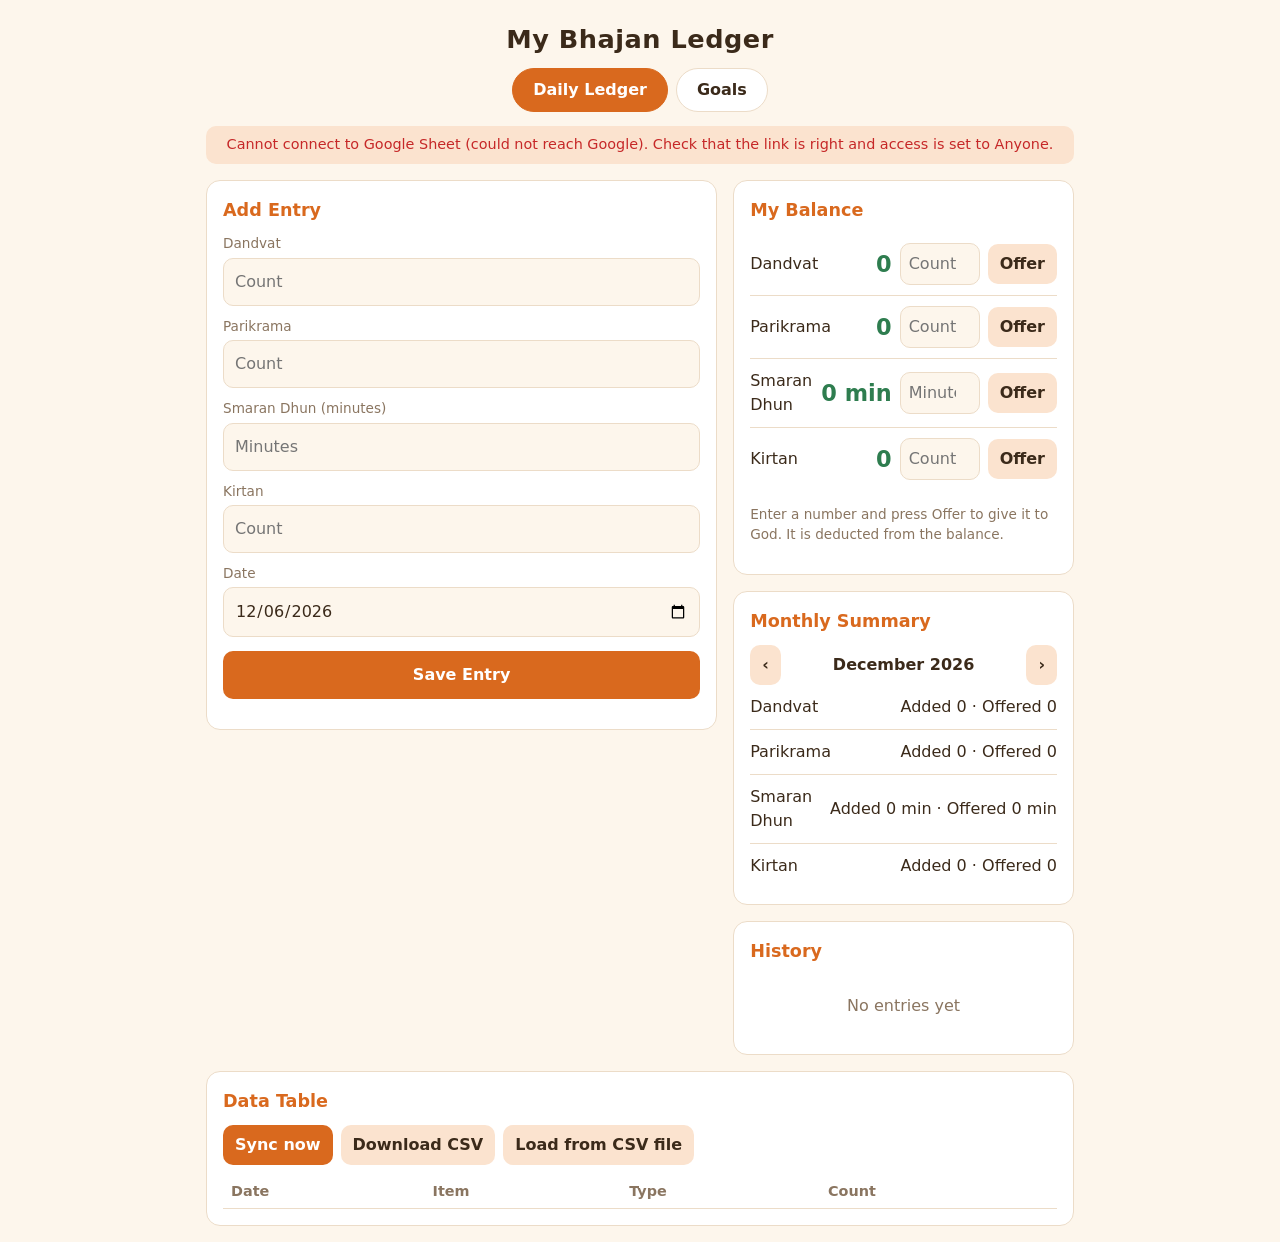
==== commit 5be8e431: "New One" ====
--- a/index.html
+++ b/index.html
@@ -11,13 +11,19 @@
 :root[data-theme="dark"]{color-scheme:dark;--bg:#1b1510;--card:#261e17;--ink:#f3e8da;--mute:#b3a08a;--acc:#f08a3c;--acc2:#3a2a1c;--line:#3a2e22;--ok:#6fcf97;--err:#ff8a80}
 html{scroll-padding-top:env(safe-area-inset-top,0px)}
 *,*::before,*::after{box-sizing:inherit}
+[hidden]{display:none!important}
 body{margin:0;background:var(--bg);color:var(--ink);font-family:system-ui,-apple-system,"Segoe UI",sans-serif;line-height:1.5}
-.wrap{max-width:900px;margin:0 auto;padding:16px;display:grid;gap:16px;grid-template-columns:minmax(0,1fr)}
-@media(min-width:760px){.wrap{grid-template-columns:minmax(0,3fr) minmax(0,2fr);align-items:start}h1,.conn{grid-column:1/-1}}
+.wrap{max-width:900px;margin:0 auto;padding:16px}
 h1{margin:4px 0;font-size:1.6rem;text-align:center;letter-spacing:.5px}
 h2{margin:0 0 10px;font-size:1.1rem;color:var(--acc)}
-.conn{text-align:center;font-size:.9rem;padding:8px 12px;border-radius:10px;background:var(--acc2);color:var(--ink)}
+.tabs{display:flex;gap:8px;justify-content:center;margin:10px 0 14px}
+.tab{padding:9px 20px;border-radius:99px;border:1px solid var(--line);background:var(--card);color:var(--ink);font:inherit;font-weight:600;cursor:pointer}
+.tab.on{background:var(--acc);border-color:var(--acc);color:#fff}
+.conn{text-align:center;font-size:.9rem;padding:8px 12px;border-radius:10px;background:var(--acc2);color:var(--ink);margin-bottom:16px}
 .conn.ok{color:var(--ok)}.conn.err{color:var(--err)}
+.cols{display:grid;gap:16px;grid-template-columns:minmax(0,1fr)}
+@media(min-width:760px){.cols{grid-template-columns:minmax(0,3fr) minmax(0,2fr);align-items:start}.full{grid-column:1/-1}}
+.stack{display:grid;gap:16px}
 .card{background:var(--card);border:1px solid var(--line);border-radius:14px;padding:16px}
 label{display:block;font-size:.85rem;color:var(--mute);margin:10px 0 4px}
 input{width:100%;padding:11px;font:inherit;color:var(--ink);background:var(--bg);border:1px solid var(--line);border-radius:10px}
@@ -37,13 +43,34 @@
 .mon b{font-size:1rem}
 table{width:100%;border-collapse:collapse;font-size:.9rem}th,td{text-align:left;padding:6px 8px;border-bottom:1px solid var(--line)}th{color:var(--mute);font-weight:600}
 .tw{overflow:auto;max-height:320px}.bar{display:flex;gap:8px;flex-wrap:wrap;margin-bottom:10px}
+.gh{display:flex;justify-content:space-between;gap:8px;align-items:flex-start}
+.gh h3{margin:0;font-size:1.1rem}
+.gh button{border:0;background:none;color:var(--mute);cursor:pointer;font-size:1.1rem}
+.gk{margin-top:10px;font-size:.9rem;display:flex;justify-content:space-between;gap:8px}
+.pb{height:8px;border-radius:99px;background:var(--line);overflow:hidden;margin:4px 0}
+.pb>i{display:block;height:100%;background:var(--acc);border-radius:99px}
+.pb.done>i{background:var(--ok)}
+.congrats{background:var(--ok);color:#fff;border-radius:10px;padding:10px;text-align:center;font-weight:600;margin-top:12px}
+.ended{background:var(--acc2);border-radius:10px;padding:8px;text-align:center;margin-top:12px;font-size:.9rem}
+.gf{margin-top:14px;padding-top:6px;border-top:1px solid var(--line)}
+.gf h4{margin:8px 0 0;font-size:.95rem;color:var(--acc)}
+details{margin-top:12px;font-size:.9rem}summary{cursor:pointer;color:var(--mute)}
+.addrow,.fld{display:flex;gap:8px;margin-top:6px}.addrow input,.fld input{flex:1;min-width:0}
+select{padding:11px;font:inherit;color:var(--ink);background:var(--bg);border:1px solid var(--line);border-radius:10px}
 </style>
 </head>
 <body>
 <div class="wrap">
 <h1>My Bhajan Ledger</h1>
+<nav class="tabs">
+  <button class="tab on" id="tab-main">Daily Ledger</button>
+  <button class="tab" id="tab-goals">Goals</button>
+</nav>
 <div class="conn" id="conn">Connecting…</div>
 
+<!-- ================= DAILY LEDGER ================= -->
+<div id="v-main">
+<div class="cols">
 <section class="card">
   <h2>Add Entry</h2>
   <div id="fields"></div>
@@ -70,7 +97,7 @@
   </section>
 </aside>
 
-<section class="card" style="grid-column:1/-1">
+<section class="card full">
   <h2>Data Table</h2>
   <div class="bar">
     <button class="btn sm" id="sync">Sync now</button>
@@ -81,6 +108,33 @@
   <div class="tw"><table><thead><tr><th>Date</th><th>Item</th><th>Type</th><th>Count</th></tr></thead><tbody id="tb"></tbody></table></div>
 </section>
 </div>
+</div>
+
+<!-- ================= GOALS ================= -->
+<div id="v-goals" hidden>
+<div class="stack">
+  <button class="btn" id="newgoal" style="margin-top:0">+ New Goal Period</button>
+  <div class="conn err" id="gwarn" hidden style="margin:0">Goals cannot be saved yet because your Google Apps Script is still the old version. Open Apps Script, paste the new Code.gs, then Deploy &gt; Manage deployments &gt; pencil &gt; Version: New version &gt; Deploy.</div>
+  <div class="conn ok" id="gmsg" hidden style="margin:0"></div>
+  <section class="card" id="gform" hidden>
+    <h2>New Goal Period</h2>
+    <label for="gname">Name (optional)</label>
+    <input id="gname" placeholder="e.g. Kartik month goal">
+    <label for="gstart">Start date</label>
+    <input id="gstart" type="date">
+    <label for="gend">End date</label>
+    <input id="gend" type="date">
+    <label style="margin-top:14px">Target for this period (leave empty to skip an item)</label>
+    <div id="gt"></div>
+    <label style="margin-top:14px">Add another bhajan type, and choose how it is counted</label>
+    <div class="addrow"><input id="gnewtype" placeholder="e.g. Ram Naam Jap"><select id="gnewunit"><option value="count">Number</option><option value="min">Minutes</option><option value="hr">Hours</option></select><button class="btn sm ghost" id="addtype">Add</button></div>
+    <button class="btn" id="gsave">Start Goal</button>
+    <p id="gerr" style="color:var(--err);margin:8px 0 0;font-size:.9rem"></p>
+  </section>
+  <div class="stack" id="goals"></div>
+</div>
+</div>
+</div>
 
 <script>
 // Your Google Apps Script web app link (all data is stored in the linked Google Sheet)
@@ -88,33 +142,53 @@
 
 const DEFAULT_KINDS=["Dandvat","Parikrama","Smaran Dhun","Kirtan"];
 const LEGACY={"દંડવત":"Dandvat","પરિક્રમા":"Parikrama","સ્મરણ ધૂન":"Smaran Dhun","કીર્તન":"Kirtan"};
-let db=null,rows=[];
+const COLL_SHEET={log:"Data",goals:"Goals",glog:"GoalLog"};
+let db=null,rows=[],goals=[],glog=[];
 const $=id=>document.getElementById(id);
 const iso=d=>d.getFullYear()+"-"+String(d.getMonth()+1).padStart(2,"0")+"-"+String(d.getDate()).padStart(2,"0");
 const today=()=>iso(new Date());
 const unit=k=>k==="Smaran Dhun"?" min":"";
+const kindLabel=k=>k==="Smaran Dhun"?"Smaran Dhun (minutes)":k;
 const say=(t,c)=>{const e=$("conn");e.textContent=t;e.className="conn "+(c||"")};
 const sleep=ms=>new Promise(r=>setTimeout(r,ms));
+const rid=()=>Date.now()+"-"+Math.random().toString(36).slice(2,8);
+const clean=s=>String(s).replace(/[;=,|]/g," ").replace(/\s+/g," ").trim();
+const UN={count:{suf:"",ph:"Count",tph:"Total count",lab:""},min:{suf:" min",ph:"Minutes",tph:"Total minutes",lab:" (minutes)"},hr:{suf:" hr",ph:"Hours",tph:"Total hours",lab:" (hours)"}};
+const r2=n=>Math.round(n*100)/100;
+const num=(v,u)=>{const n=u==="hr"?parseFloat(v):parseInt(v,10);return isFinite(n)?r2(n):NaN};
 let sel=today(),mon=today().slice(0,7);
 
 function kinds(){const s=new Set(DEFAULT_KINDS);rows.forEach(r=>s.add(r.kind));return [...s]}
 
 /* ---------- storage: Google Sheet through Apps Script ---------- */
 function sheetDb(url){
-  let map={},pending=[],timer=null,busy=false,fails=0;const subs=[];
-  try{map=JSON.parse(localStorage.getItem("bhajan_cache"))||{}}catch(e){}
-  try{pending=JSON.parse(localStorage.getItem("bhajan_pending"))||[]}catch(e){}
-  const savePend=()=>{try{localStorage.setItem("bhajan_pending",JSON.stringify(pending))}catch(e){}};
-  const emit=()=>{
-    try{localStorage.setItem("bhajan_cache",JSON.stringify(map))}catch(e){}
-    const s={docs:Object.keys(map).map(id=>({id,data:()=>map[id]}))};subs.forEach(f=>f(s));
-  };
-  const apply=(o,ops)=>{ops.forEach(op=>{if(op.del)delete o[op.id];else o[op.id]=op.d});return o};
+  let st={log:{},goals:{},glog:{}},pending=[],timer=null,busy=false,fails=0,v2=false,jid=0;const subs=[];
+  try{const c=JSON.parse(localStorage.getItem("bhajan_cache2"));if(c&&c.log&&c.goals&&c.glog)st=c}catch(e){}
+  try{pending=JSON.parse(localStorage.getItem("bhajan_pending2"))||[]}catch(e){}
+  const savePend=()=>{try{localStorage.setItem("bhajan_pending2",JSON.stringify(pending))}catch(e){}};
+  const emit=()=>{try{localStorage.setItem("bhajan_cache2",JSON.stringify(st))}catch(e){}subs.forEach(f=>f(st))};
+  const apply=(o,ops)=>{ops.forEach(op=>{if(op.del)delete o[op.c][op.id];else o[op.c][op.id]=op.d});return o};
+  function jsonp(params){
+    return new Promise((res,rej)=>{
+      const name="__bj"+(++jid)+"_"+Date.now();
+      const sc=document.createElement("script");
+      const cleanup=()=>{clearTimeout(t);delete window[name];sc.remove()};
+      const t=setTimeout(()=>{cleanup();rej(new Error("no reply from Google; check the link and that access is Anyone"))},20000);
+      window[name]=d=>{cleanup();res(d)};
+      sc.onerror=()=>{cleanup();rej(new Error("could not reach Google"))};
+      const q=Object.keys(params).map(k=>k+"="+encodeURIComponent(params[k])).join("&");
+      sc.src=url+"?"+(q?q+"&":"")+"callback="+name+"&t="+Date.now();
+      document.head.appendChild(sc);
+    });
+  }
   async function pull(){
-    const r=await fetch(url+(url.includes("?")?"&":"?")+"t="+Date.now());
-    if(!r.ok)throw new Error("HTTP "+r.status);
-    const j=await r.json();const o={};
-    (j.rows||[]).forEach(x=>{o[x.id]={type:x.type,kind:x.kind,count:x.count,date:x.date,createdAt:x.createdAt}});
+    const j=await jsonp({all:1});
+    if(j.error)throw new Error(j.error);
+    v2=j.v===2;
+    const o={log:{},goals:{},glog:{}};
+    (j.rows||[]).forEach(x=>{o.log[x.id]={type:x.type,kind:x.kind,count:x.count,date:x.date,createdAt:x.createdAt}});
+    (j.goals||[]).forEach(x=>{o.goals[x.id]={name:x.name,start:x.start,end:x.end,targets:x.targets,createdAt:x.createdAt}});
+    (j.goalLog||[]).forEach(x=>{o.glog[x.id]={goalId:x.goalId,date:x.date,kind:x.kind,count:x.count,createdAt:x.createdAt}});
     return o;
   }
   async function flush(){
@@ -122,17 +196,21 @@
     busy=true;say("Saving…");
     const ops=pending.slice();
     try{
-      await fetch(url,{method:"POST",mode:"no-cors",headers:{"Content-Type":"text/plain;charset=utf-8"},body:JSON.stringify({ops})});
-      const last={};ops.forEach(op=>last[op.id]=op);
+      const wire=ops.map(op=>op.del?{s:COLL_SHEET[op.c],id:op.id,del:1}:{s:COLL_SHEET[op.c],id:op.id,d:op.d});
+      const chunks=[];let cur=[];
+      wire.forEach(op=>{const t=[...cur,op];if(cur.length&&encodeURIComponent(JSON.stringify(t)).length>1700){chunks.push(cur);cur=[op]}else cur=t});
+      if(cur.length)chunks.push(cur);
+      for(const c of chunks){const j=await jsonp({ops:JSON.stringify(c)});if(!j.ok)throw new Error(j.error||"Sheet error")}
+      const last={};ops.forEach(op=>last[op.c+"/"+op.id]=op);
       let o=null,ok=false;
       for(let t=0;t<5&&!ok;t++){
-        await sleep(1500);
+        await sleep(800);
         o=await pull();
-        ok=Object.values(last).every(op=>op.del?!o[op.id]:!!o[op.id]);
+        ok=Object.values(last).every(op=>op.del?!o[op.c][op.id]:!!o[op.c][op.id]);
       }
       if(!ok)throw new Error("the Sheet did not receive the data");
       pending=pending.slice(ops.length);savePend();
-      map=apply(o,pending);emit();fails=0;busy=false;
+      st=apply(o,pending);emit();fails=0;busy=false;
       say("Saved to Google Sheet ✓","ok");
       if(pending.length)sched();
     }catch(e){
@@ -142,25 +220,49 @@
     }
   }
   const sched=()=>{clearTimeout(timer);timer=setTimeout(flush,700)};
+  const guard=c=>{
+    if(c!=="log"&&!v2){$("gwarn").hidden=false;return false}
+    return true;
+  };
   return {
-    doc:p=>{const id=p.split("/")[1];return {
-      set:async d=>{map[id]=d;pending.push({id,d});savePend();emit();sched()},
-      delete:async()=>{delete map[id];pending.push({id,del:1});savePend();emit();sched()}}},
-    collection:()=>({onSnapshot:f=>{subs.push(f);emit();return ()=>{}}}),
-    load:async()=>{const o=await pull();if(!busy){map=apply(o,pending);emit()}},
+    subscribe:f=>{subs.push(f);f(st)},
+    set:(c,id,d)=>{if(!guard(c))return false;st[c][id]=d;pending.push({c,id,d});savePend();emit();sched();return true},
+    del:(c,id)=>{if(!guard(c))return false;delete st[c][id];pending.push({c,id,del:1});savePend();emit();sched();return true},
+    load:async()=>{const o=await pull();if(!busy){st=apply(o,pending);emit()}},
     flush:()=>{fails=0;return flush()},
     start:()=>{if(pending.length)sched()},
-    pendingCount:()=>pending.length
+    pendingCount:()=>pending.length,
+    isV2:()=>v2
   };
 }
 
-/* ---------- screen ---------- */
+/* ---------- data from storage ---------- */
+let lastSig="";
+function onState(st){
+  const sig=JSON.stringify(st);
+  if(sig===lastSig)return;lastSig=sig;
+  rows=Object.keys(st.log).map(id=>({id,...st.log[id],kind:LEGACY[st.log[id].kind]||st.log[id].kind})).filter(r=>r.type==="entry"||r.type==="arpan");
+  goals=Object.keys(st.goals).map(id=>{
+    const d=st.goals[id],g={id,name:d.name||"",start:d.start,end:d.end,targets:{},units:{}};
+    String(d.targets||"").split(";").forEach(p=>{
+      const i=p.indexOf("=");if(i<1)return;
+      const k=p.slice(0,i).trim(),rest=p.slice(i+1).split("|"),uu=(rest[1]||"").trim();
+      const u=UN[uu]?uu:(k==="Smaran Dhun"?"min":"count"),n=num(rest[0],u);
+      if(n>0){g.targets[k]=n;g.units[k]=u}
+    });
+    return g.start&&g.end&&Object.keys(g.targets).length?g:null;
+  }).filter(Boolean);
+  glog=Object.keys(st.glog).map(id=>({id,...st.glog[id]}));
+  render();
+}
+
+/* ---------- daily ledger screen ---------- */
 function render(){
   const ks=kinds();
   const keep={};document.querySelectorAll("#fields input").forEach(i=>keep[i.dataset.k]=i.value);
   const F=$("fields");F.innerHTML="";
   ks.forEach(k=>{
-    const l=document.createElement("label");l.textContent=k==="Smaran Dhun"?"Smaran Dhun (minutes)":k;
+    const l=document.createElement("label");l.textContent=kindLabel(k);
     const i=document.createElement("input");i.type="number";i.min="0";i.inputMode="numeric";
     i.placeholder=k==="Smaran Dhun"?"Minutes":"Count";i.dataset.k=k;i.value=keep[k]||"";
     F.append(l,i);
@@ -188,7 +290,7 @@
     const t=document.createElement("span");
     t.textContent=r.date+" · "+(r.type==="arpan"?"Offered ":"Added ")+r.kind+" "+(r.type==="arpan"?"−":"+")+r.count+unit(r.kind);
     const x=document.createElement("button");x.textContent="✕";x.title="Delete";
-    x.onclick=async()=>{if(confirm("Delete this entry?")){try{await db.doc("log/"+r.id).delete()}catch(e){alert("Could not delete")}}};
+    x.onclick=()=>{if(confirm("Delete this entry?"))db.del("log",r.id)};
     d.append(t,x);H.appendChild(d);
   });
   if(!rows.length)H.innerHTML='<div class="msg">No entries yet</div>';
@@ -199,7 +301,7 @@
     [r.date,r.kind,r.type==="arpan"?"Offered":"Added",r.count+unit(r.kind)].forEach(v=>{const td=document.createElement("td");td.textContent=v;tr.appendChild(td)});
     T.appendChild(tr);
   });
-  renderMonth();
+  renderMonth();renderGoals();renderGoalForm();
 }
 
 function renderMonth(){
@@ -215,30 +317,29 @@
 }
 function shiftMonth(n){const [y,m]=mon.split("-").map(Number);const d=new Date(y,m-1+n,1);mon=d.getFullYear()+"-"+String(d.getMonth()+1).padStart(2,"0");renderMonth()}
 
-/* ---------- actions ---------- */
-async function add(type,k,count,date){
-  const id="e"+Date.now()+"-"+Math.random().toString(36).slice(2,8);
-  await db.doc("log/"+id).set({type,kind:k,count,date,createdAt:new Date().toISOString()});
+/* ---------- daily ledger actions ---------- */
+function add(type,k,count,date){
+  return db.set("log","e"+rid(),{type,kind:k,count,date,createdAt:new Date().toISOString()});
 }
 $("dt").onchange=()=>{sel=$("dt").value||today()};
 
-$("save").onclick=async()=>{
+$("save").onclick=()=>{
   if(!db)return alert("Not connected yet");
   const inputs=[...document.querySelectorAll("#fields input")];
   const items=inputs.map(i=>({k:i.dataset.k,c:parseInt(i.value,10)})).filter(x=>x.c>0);
   if(!items.length)return alert("Enter a count for at least one item");
   const date=sel;
   inputs.forEach(i=>i.value="");
-  for(const x of items)await add("entry",x.k,x.c,date);
+  items.forEach(x=>add("entry",x.k,x.c,date));
   sel=today();$("dt").value=sel;
   $("status").textContent="Entered: "+items.map(x=>x.k+" "+x.c+unit(x.k)).join(", ");
 };
 
-async function arpan(k,c,have,inp){
+function arpan(k,c,have,inp){
   if(!db)return alert("Not connected yet");
   if(!c||c<1)return alert("Enter a count to offer");
   if(c>have&&!confirm("This is more than your balance. Continue?"))return;
-  await add("arpan",k,c,today());inp.value="";
+  add("arpan",k,c,today());inp.value="";
 }
 
 function toCsv(){return ["id,date,type,kind,count,createdAt",...rows.map(r=>[r.id,r.date,r.type,r.kind,r.count,r.createdAt||""].join(","))].join("\n")}
@@ -255,30 +356,204 @@
   for(const ln of lines){
     const [id,date,type,kind,count,createdAt]=ln.split(",");const c=parseInt(count,10);
     if(!id||!date||!kind||!c||!["entry","arpan"].includes(type))continue;
-    await db.doc("log/"+id).set({type,kind,count:c,date,createdAt:createdAt||""});n++;
+    db.set("log",id,{type,kind,count:c,date,createdAt:createdAt||""});n++;
   }
   say(n+" rows loaded from CSV. Saving…");
 };
 $("sync").onclick=async()=>{
   if(!db)return;
-  try{await db.flush();await db.load();if(!db.pendingCount())say("Synced with Google Sheet ✓","ok")}
+  try{await db.flush();await db.load();$("gwarn").hidden=db.isV2();if(!db.pendingCount())say("Synced with Google Sheet ✓","ok")}
   catch(e){say("Cannot connect: "+e.message,"err")}
 };
+
+/* ---------- goals ---------- */
+const dd=(a,b)=>Math.round((Date.parse(b)-Date.parse(a))/864e5);
+const gKinds=g=>Object.keys(g.targets);
+const gu=(g,k)=>UN[g.units[k]||"count"];
+const prog=(g,k)=>r2(glog.filter(x=>x.goalId===g.id&&x.kind===k).reduce((a,x)=>a+x.count,0));
+const perDay=(rem,left,u)=>{const q=u==="hr"?4:1;return Math.ceil(rem/Math.max(left,1)*q)/q};
+const isDone=g=>gKinds(g).every(k=>prog(g,k)>=g.targets[k]);
+const clamp=g=>{const t=today();return t<g.start?g.start:t>g.end?g.end:t};
+let gDate={},gOpen=new Set(),gExtra=[];
+
+function renderGoals(){
+  const G=$("goals");
+  const keep={};G.querySelectorAll("input[data-g]").forEach(i=>keep[i.dataset.g+"|"+i.dataset.k]=i.value);
+  G.innerHTML="";
+  if(!goals.length){G.innerHTML='<div class="card"><p class="mute" style="margin:0">No goal yet. Tap "+ New Goal Period", choose a start date, an end date and a target for each bhajan.</p></div>';return}
+  const t=today();
+  [...goals].sort((a,b)=>b.start.localeCompare(a.start)).forEach(g=>{
+    const ks=gKinds(g),done=isDone(g),days=dd(g.start,g.end)+1;
+    const left=t>g.end?0:(t<g.start?days:dd(t,g.end)+1);
+    const card=document.createElement("section");card.className="card";
+
+    const head=document.createElement("div");head.className="gh";
+    const info=document.createElement("div");
+    const h=document.createElement("h3");h.textContent=g.name||"Goal";
+    const sub=document.createElement("div");sub.className="mute";
+    sub.textContent=g.start+" to "+g.end+" · "+(t<g.start?"starts in "+dd(t,g.start)+" days":t>g.end?"period ended":"day "+(dd(g.start,t)+1)+" of "+days+" · "+left+" days left");
+    info.append(h,sub);
+    const x=document.createElement("button");x.textContent="✕";x.title="Delete goal";
+    x.onclick=()=>{if(confirm("Delete this goal and all its entries?")){glog.filter(e=>e.goalId===g.id).forEach(e=>db.del("glog",e.id));db.del("goals",g.id)}};
+    head.append(info,x);card.appendChild(head);
+
+    let met=0;
+    ks.forEach(k=>{
+      const tg=g.targets[k],got=prog(g,k),rem=r2(Math.max(0,tg-got)),U=gu(g,k);
+      if(rem===0)met++;
+      const line=document.createElement("div");line.className="gk";
+      const a=document.createElement("span");a.textContent=k;
+      const b=document.createElement("b");b.textContent=got+" / "+tg+U.suf;
+      line.append(a,b);
+      const pb=document.createElement("div");pb.className="pb"+(rem===0?" done":"");
+      const bar=document.createElement("i");bar.style.width=Math.min(100,Math.round(got/tg*100))+"%";pb.appendChild(bar);
+      const note=document.createElement("div");note.className="mute";
+      note.textContent=rem===0?"Target completed":(t>g.end?"Missed by "+rem+U.suf:"Remaining "+rem+U.suf+(t>=g.start?" · about "+perDay(rem,left,g.units[k])+U.suf+" per day":""));
+      card.append(line,pb,note);
+    });
+    if(done){const c=document.createElement("div");c.className="congrats";c.textContent="Congratulations! You completed all your targets.";card.appendChild(c)}
+    else if(t>g.end){const c=document.createElement("div");c.className="ended";c.textContent="Period ended. "+met+" of "+ks.length+" targets completed.";card.appendChild(c)}
+
+    const f=document.createElement("div");f.className="gf";
+    const fh=document.createElement("h4");fh.textContent="Add entry for this goal";f.appendChild(fh);
+    const dl=document.createElement("label");dl.textContent="Date";
+    const di=document.createElement("input");di.type="date";di.min=g.start;di.max=g.end;di.value=gDate[g.id]||clamp(g);
+    di.onchange=()=>{gDate[g.id]=di.value};
+    f.append(dl,di);
+    const inputs=[];
+    ks.forEach(k=>{
+      const l=document.createElement("label");l.textContent=k+gu(g,k).lab;
+      const i=document.createElement("input");i.type="number";i.min="0";i.inputMode="decimal";
+      i.step=g.units[k]==="hr"?"0.25":"1";i.placeholder=gu(g,k).ph;i.dataset.g=g.id;i.dataset.k=k;i.value=keep[g.id+"|"+k]||"";
+      inputs.push(i);f.append(l,i);
+    });
+    const sb=document.createElement("button");sb.className="btn";sb.textContent="Save Entry";
+    sb.onclick=()=>saveGoalEntry(g,di,inputs);
+    f.appendChild(sb);card.appendChild(f);
+
+    const mine=glog.filter(e=>e.goalId===g.id).sort((a,b)=>(b.date+(b.createdAt||"")).localeCompare(a.date+(a.createdAt||"")));
+    const det=document.createElement("details");det.open=gOpen.has(g.id);
+    const sm=document.createElement("summary");sm.textContent="Entries ("+mine.length+")";det.appendChild(sm);
+    mine.forEach(e=>{
+      const d=document.createElement("div");d.className="h";
+      const s=document.createElement("span");s.textContent=e.date+" · "+e.kind+" +"+e.count+gu(g,e.kind).suf;
+      const xb=document.createElement("button");xb.textContent="✕";xb.title="Delete";
+      xb.onclick=()=>{if(confirm("Delete this entry?"))db.del("glog",e.id)};
+      d.append(s,xb);det.appendChild(d);
+    });
+    det.ontoggle=()=>{if(det.open)gOpen.add(g.id);else gOpen.delete(g.id)};
+    card.appendChild(det);
+    G.appendChild(card);
+  });
+}
+
+function saveGoalEntry(g,di,inputs){
+  if(!db)return alert("Not connected yet");
+  const date=di.value;
+  if(!date||date<g.start||date>g.end)return alert("Pick a date between "+g.start+" and "+g.end);
+  const items=inputs.map(i=>({k:i.dataset.k,c:num(i.value,g.units[i.dataset.k])})).filter(x=>x.c>0);
+  if(!items.length)return alert("Enter a count for at least one item");
+  const was=isDone(g);
+  inputs.forEach(i=>i.value="");
+  for(const x of items){
+    if(!db.set("glog","l"+rid(),{goalId:g.id,date,kind:x.k,count:x.c,createdAt:new Date().toISOString()}))return;
+  }
+  const g2=goals.find(z=>z.id===g.id);
+  if(g2&&!was&&isDone(g2))alert("Congratulations! You completed your goal"+(g2.name?" \""+g2.name+"\"":"")+".");
+}
+
+let gUnits={};
+function unitFor(k){
+  if(gUnits[k])return gUnits[k];
+  const g=[...goals].sort((a,b)=>b.start.localeCompare(a.start)).find(x=>x.units[k]);
+  return g?g.units[k]:(k==="Smaran Dhun"?"min":"count");
+}
+function goalFormKinds(){
+  const s=new Set(DEFAULT_KINDS);
+  goals.forEach(g=>gKinds(g).forEach(k=>s.add(k)));
+  gExtra.forEach(k=>s.add(k));
+  return [...s];
+}
+function renderGoalForm(){
+  const T=$("gt");
+  const keep={};T.querySelectorAll(".fld").forEach(f=>{const i=f.querySelector("input");keep[i.dataset.k]={v:i.value,u:f.querySelector("select").value}});
+  T.innerHTML="";
+  goalFormKinds().forEach(k=>{
+    const l=document.createElement("label");l.textContent=k;
+    const w=document.createElement("div");w.className="fld";
+    const i=document.createElement("input");i.type="number";i.min="0";i.inputMode="decimal";i.dataset.k=k;
+    const sel=document.createElement("select");
+    [["count","Number"],["min","Minutes"],["hr","Hours"]].forEach(([v,t])=>{const o=document.createElement("option");o.value=v;o.textContent=t;sel.appendChild(o)});
+    const kp=keep[k];
+    sel.value=kp?kp.u:unitFor(k);
+    const setPh=()=>{i.placeholder=UN[sel.value].tph;i.step=sel.value==="hr"?"0.25":"1"};
+    setPh();sel.onchange=()=>{gUnits[k]=sel.value;setPh()};
+    i.value=kp?kp.v:"";
+    w.append(i,sel);T.append(l,w);
+  });
+}
+$("newgoal").onclick=()=>{
+  const f=$("gform");const open=f.hidden;
+  f.hidden=!open;
+  $("newgoal").textContent=open?"Close":"+ New Goal Period";
+  if(open){
+    if(!$("gstart").value)$("gstart").value=today();
+    if(!$("gend").value){const d=new Date();d.setDate(d.getDate()+14);$("gend").value=iso(d)}
+  }
+};
+$("addtype").onclick=()=>{
+  const n=clean($("gnewtype").value);
+  if(!n)return;
+  if(!goalFormKinds().some(k=>k.toLowerCase()===n.toLowerCase())){gExtra.push(n);gUnits[n]=$("gnewunit").value}
+  $("gnewtype").value="";renderGoalForm();
+  const inp=[...$("gt").querySelectorAll("input")].find(i=>i.dataset.k.toLowerCase()===n.toLowerCase());
+  if(inp)inp.focus();
+};
+const gerr=m=>{$("gerr").textContent=m;alert(m)};
+$("gsave").onclick=()=>{
+  $("gerr").textContent="";
+  if(!db)return gerr("Not connected yet");
+  const st=$("gstart").value,en=$("gend").value;
+  if(!st||!en)return gerr("Select a start date and an end date");
+  if(en<st)return gerr("End date must not be before the start date");
+  const ts=[...document.querySelectorAll("#gt .fld")].map(f=>{const i=f.querySelector("input"),u=f.querySelector("select").value;return {k:i.dataset.k,u,c:num(i.value,u)}}).filter(x=>x.c>0);
+  if(!ts.length)return gerr("Enter a target for at least one item");
+  const name=clean($("gname").value);
+  const ok=db.set("goals","g"+rid(),{name,start:st,end:en,targets:ts.map(x=>x.k+"="+x.c+"|"+x.u).join("; "),createdAt:new Date().toISOString()});
+  if(!ok)return gerr("Goal not created: update the Google Apps Script (Code.gs) and deploy a New version first.");
+  $("gname").value="";$("gstart").value="";$("gend").value="";
+  document.querySelectorAll("#gt input").forEach(i=>i.value="");
+  $("gform").hidden=true;$("newgoal").textContent="+ New Goal Period";
+  const m=$("gmsg");m.textContent="Goal created"+(name?": "+name:"")+". Fill your daily entries in the goal below.";m.hidden=false;
+  setTimeout(()=>{m.hidden=true},9000);
+  window.scrollTo({top:0,behavior:"smooth"});
+};
+
+/* ---------- tabs ---------- */
+function showTab(){
+  const g=location.hash==="#goals";
+  $("v-main").hidden=g;$("v-goals").hidden=!g;
+  $("tab-main").classList.toggle("on",!g);$("tab-goals").classList.toggle("on",g);
+}
+$("tab-main").onclick=()=>{location.hash="main"};
+$("tab-goals").onclick=()=>{location.hash="goals"};
+window.addEventListener("hashchange",showTab);
 window.addEventListener("beforeunload",e=>{if(db&&db.pendingCount()){e.preventDefault();e.returnValue=""}});
 
 /* ---------- start ---------- */
-render();
+showTab();render();
 (async()=>{
   db=sheetDb(SHEET_URL);
-  db.collection("log").onSnapshot(s=>{
-    rows=s.docs.map(d=>{const v=d.data();return {id:d.id,...v,kind:LEGACY[v.kind]||v.kind}});
-    render();
-  });
-  try{await db.load();say("Connected to Google Sheet ✓","ok")}
-  catch(e){say("Cannot connect to Google Sheet ("+e.message+"). Check that the link is right and access is set to Anyone.","err")}
+  db.subscribe(onState);
+  const reload=()=>db.load().then(()=>{$("gwarn").hidden=db.isV2()});
+  try{
+    await reload();
+    if(db.isV2())say("Connected to Google Sheet ✓","ok");
+    else say("Connected, but the Google Apps Script is the old version. Goals need the new Code.gs (see the Goals tab).","err");
+  }catch(e){say("Cannot connect to Google Sheet ("+e.message+"). Check that the link is right and access is set to Anyone.","err")}
   db.start();
-  document.addEventListener("visibilitychange",()=>{if(!document.hidden)db.load().catch(()=>{})});
-  setInterval(()=>{if(!document.hidden)db.load().catch(()=>{})},30000);
+  document.addEventListener("visibilitychange",()=>{if(!document.hidden)reload().catch(()=>{})});
+  setInterval(()=>{if(!document.hidden)reload().catch(()=>{})},30000);
 })();
 </script>
 </body>
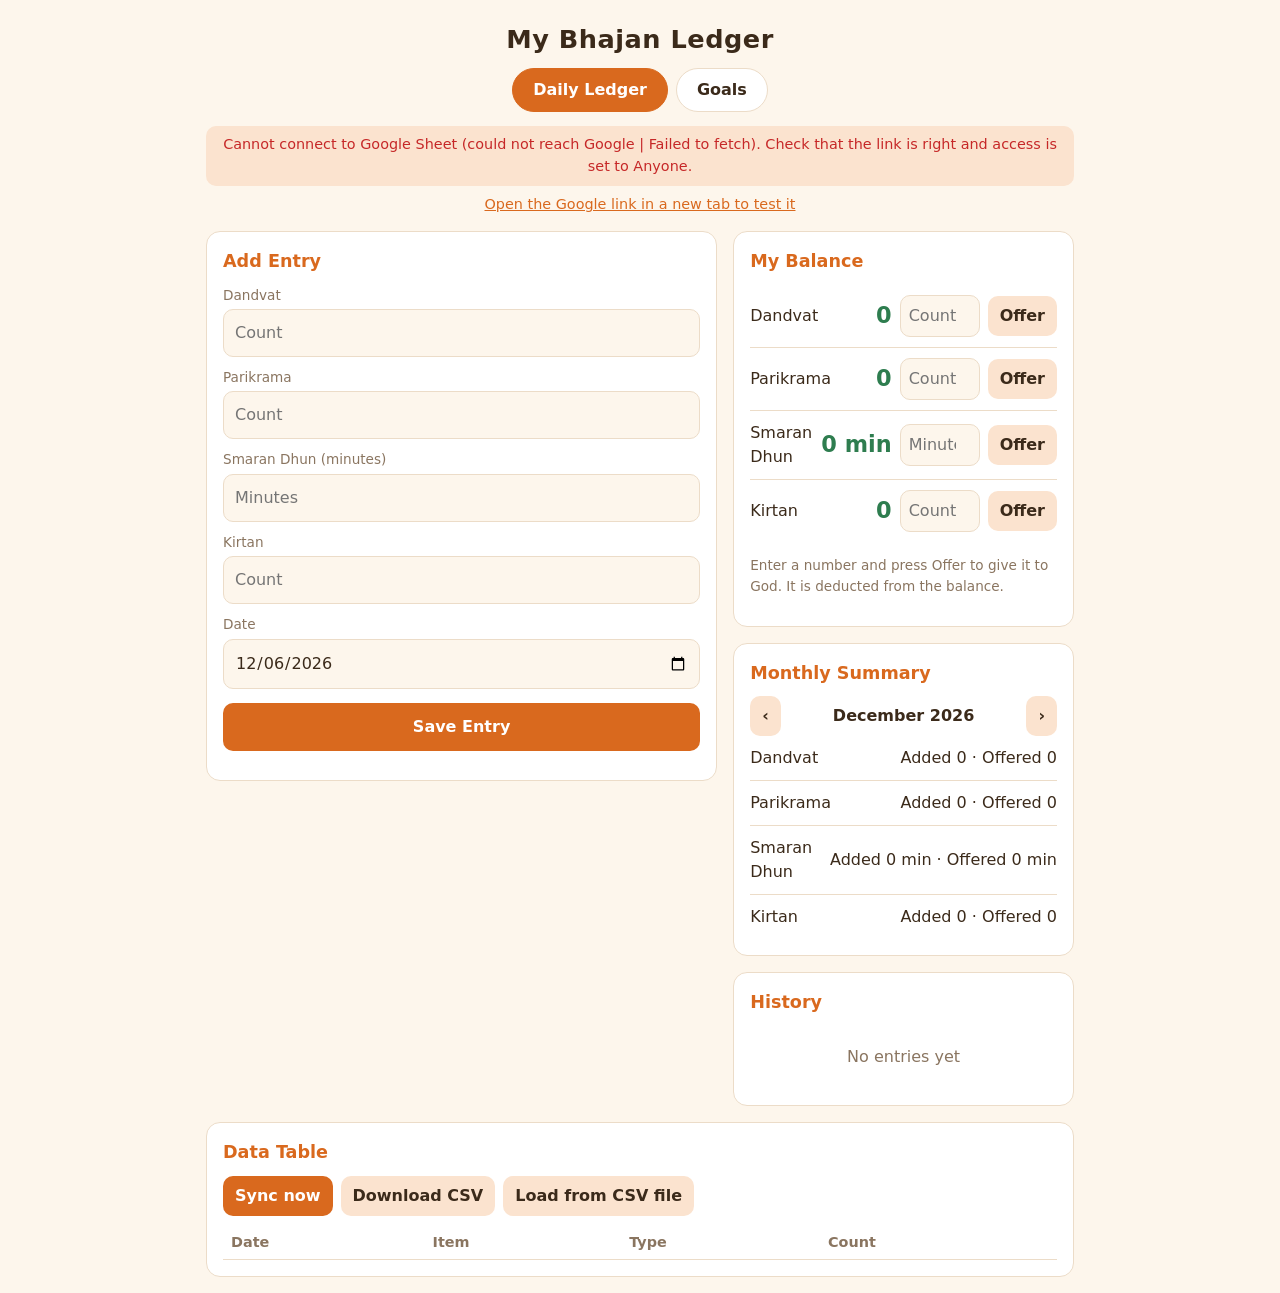
==== commit 0d363bd6: "test" ====
--- a/index.html
+++ b/index.html
@@ -67,6 +67,7 @@
   <button class="tab" id="tab-goals">Goals</button>
 </nav>
 <div class="conn" id="conn">Connecting…</div>
+<a id="testlink" href="#" target="_blank" rel="noopener" hidden style="display:block;text-align:center;margin:-8px 0 16px;font-size:.9rem;color:var(--acc)">Open the Google link in a new tab to test it</a>
 
 <!-- ================= DAILY LEDGER ================= -->
 <div id="v-main">
@@ -181,8 +182,21 @@
       document.head.appendChild(sc);
     });
   }
+  async function viaFetch(params){
+    const q=Object.keys(params).map(k=>k+"="+encodeURIComponent(params[k])).join("&");
+    const r=await fetch(url+"?"+q+"&t="+Date.now());
+    if(!r.ok)throw new Error("HTTP "+r.status);
+    return await r.json();
+  }
+  async function call(params){
+    try{return await jsonp(params)}
+    catch(e1){
+      try{return await viaFetch(params)}
+      catch(e2){throw new Error(e1.message+" | "+e2.message)}
+    }
+  }
   async function pull(){
-    const j=await jsonp({all:1});
+    const j=await call({all:1});
     if(j.error)throw new Error(j.error);
     v2=j.v===2;
     const o={log:{},goals:{},glog:{}};
@@ -200,7 +214,7 @@
       const chunks=[];let cur=[];
       wire.forEach(op=>{const t=[...cur,op];if(cur.length&&encodeURIComponent(JSON.stringify(t)).length>1700){chunks.push(cur);cur=[op]}else cur=t});
       if(cur.length)chunks.push(cur);
-      for(const c of chunks){const j=await jsonp({ops:JSON.stringify(c)});if(!j.ok)throw new Error(j.error||"Sheet error")}
+      for(const c of chunks){const j=await call({ops:JSON.stringify(c)});if(!j.ok)throw new Error(j.error||"Sheet error")}
       const last={};ops.forEach(op=>last[op.c+"/"+op.id]=op);
       let o=null,ok=false;
       for(let t=0;t<5&&!ok;t++){
@@ -545,12 +559,15 @@
 (async()=>{
   db=sheetDb(SHEET_URL);
   db.subscribe(onState);
-  const reload=()=>db.load().then(()=>{$("gwarn").hidden=db.isV2()});
+  const reload=()=>db.load().then(()=>{$("gwarn").hidden=db.isV2();$("testlink").hidden=true});
   try{
     await reload();
     if(db.isV2())say("Connected to Google Sheet ✓","ok");
     else say("Connected, but the Google Apps Script is the old version. Goals need the new Code.gs (see the Goals tab).","err");
-  }catch(e){say("Cannot connect to Google Sheet ("+e.message+"). Check that the link is right and access is set to Anyone.","err")}
+  }catch(e){
+    say("Cannot connect to Google Sheet ("+e.message+"). Check that the link is right and access is set to Anyone.","err");
+    $("testlink").href=SHEET_URL+"?all=1";$("testlink").hidden=false;
+  }
   db.start();
   document.addEventListener("visibilitychange",()=>{if(!document.hidden)reload().catch(()=>{})});
   setInterval(()=>{if(!document.hidden)reload().catch(()=>{})},30000);
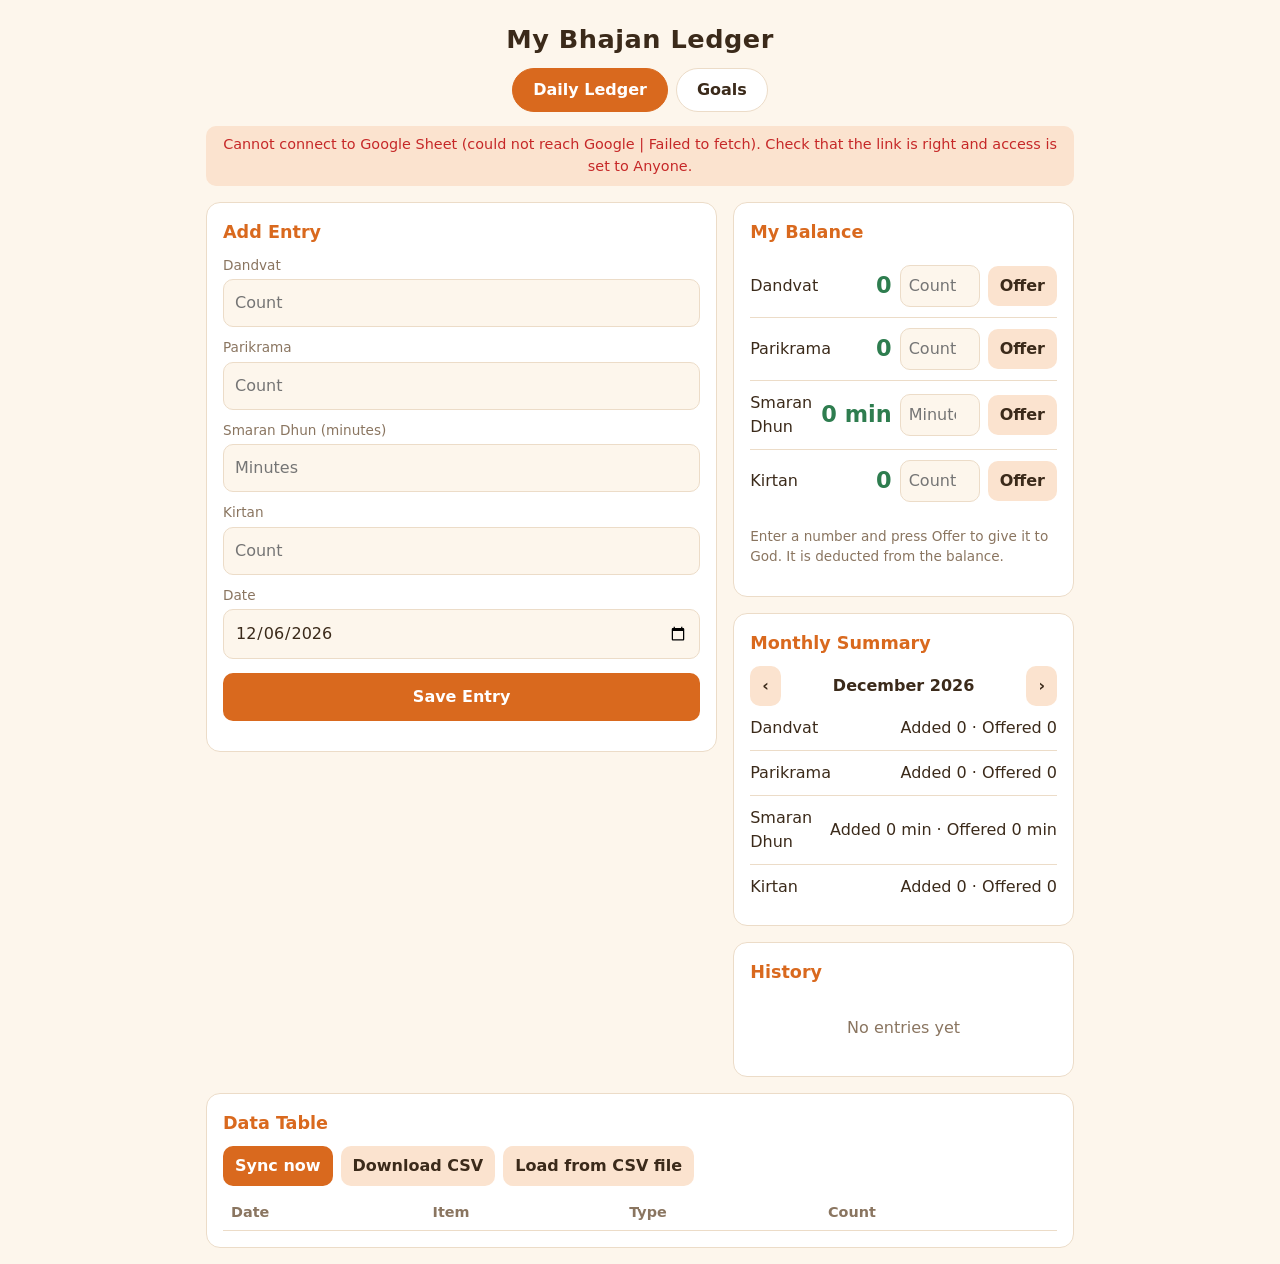
==== commit a95037c5: "test_02" ====
--- a/index.html
+++ b/index.html
@@ -67,7 +67,6 @@
   <button class="tab" id="tab-goals">Goals</button>
 </nav>
 <div class="conn" id="conn">Connecting…</div>
-<a id="testlink" href="#" target="_blank" rel="noopener" hidden style="display:block;text-align:center;margin:-8px 0 16px;font-size:.9rem;color:var(--acc)">Open the Google link in a new tab to test it</a>
 
 <!-- ================= DAILY LEDGER ================= -->
 <div id="v-main">
@@ -559,14 +558,13 @@
 (async()=>{
   db=sheetDb(SHEET_URL);
   db.subscribe(onState);
-  const reload=()=>db.load().then(()=>{$("gwarn").hidden=db.isV2();$("testlink").hidden=true});
+  const reload=()=>db.load().then(()=>{$("gwarn").hidden=db.isV2()});
   try{
     await reload();
     if(db.isV2())say("Connected to Google Sheet ✓","ok");
     else say("Connected, but the Google Apps Script is the old version. Goals need the new Code.gs (see the Goals tab).","err");
   }catch(e){
     say("Cannot connect to Google Sheet ("+e.message+"). Check that the link is right and access is set to Anyone.","err");
-    $("testlink").href=SHEET_URL+"?all=1";$("testlink").hidden=false;
   }
   db.start();
   document.addEventListener("visibilitychange",()=>{if(!document.hidden)reload().catch(()=>{})});
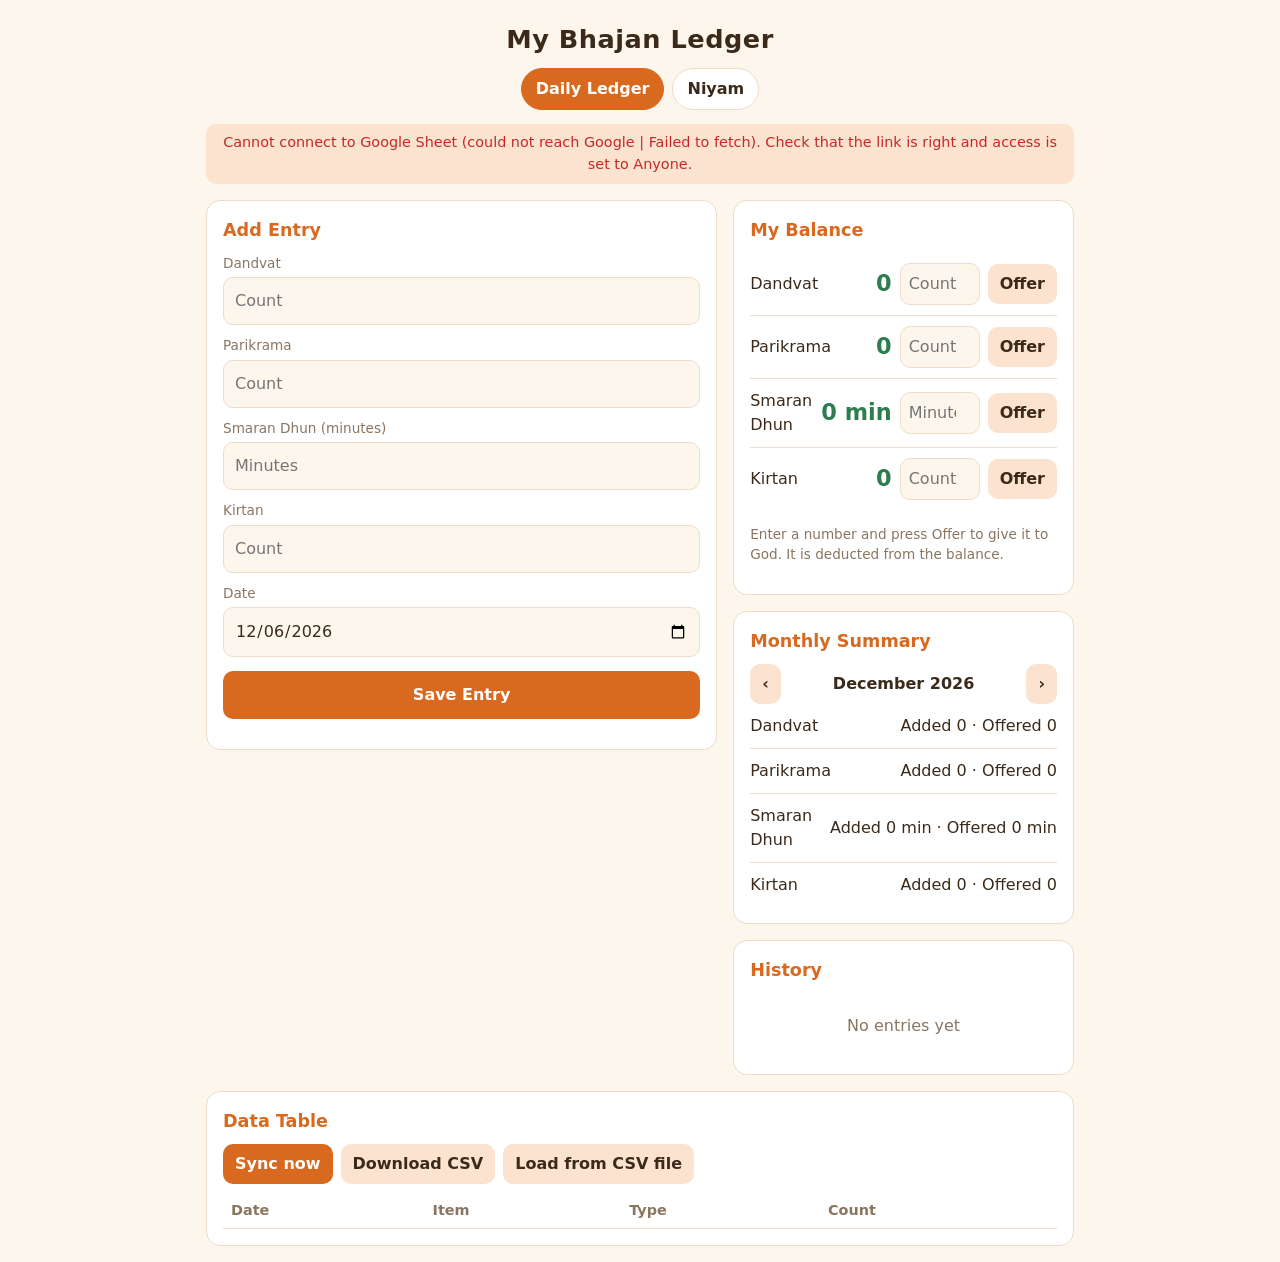
==== commit 6c4b990c: "1st commit" ====
--- a/index.html
+++ b/index.html
@@ -17,13 +17,13 @@
 h1{margin:4px 0;font-size:1.6rem;text-align:center;letter-spacing:.5px}
 h2{margin:0 0 10px;font-size:1.1rem;color:var(--acc)}
 .tabs{display:flex;gap:8px;justify-content:center;margin:10px 0 14px}
-.tab{padding:9px 20px;border-radius:99px;border:1px solid var(--line);background:var(--card);color:var(--ink);font:inherit;font-weight:600;cursor:pointer}
+.tab{padding:8px 14px;border-radius:99px;border:1px solid var(--line);background:var(--card);color:var(--ink);font:inherit;font-weight:600;cursor:pointer}
 .tab.on{background:var(--acc);border-color:var(--acc);color:#fff}
 .conn{text-align:center;font-size:.9rem;padding:8px 12px;border-radius:10px;background:var(--acc2);color:var(--ink);margin-bottom:16px}
 .conn.ok{color:var(--ok)}.conn.err{color:var(--err)}
 .cols{display:grid;gap:16px;grid-template-columns:minmax(0,1fr)}
 @media(min-width:760px){.cols{grid-template-columns:minmax(0,3fr) minmax(0,2fr);align-items:start}.full{grid-column:1/-1}}
-.stack{display:grid;gap:16px}
+.stack{display:grid;gap:16px;grid-template-columns:minmax(0,1fr)}
 .card{background:var(--card);border:1px solid var(--line);border-radius:14px;padding:16px}
 label{display:block;font-size:.85rem;color:var(--mute);margin:10px 0 4px}
 input{width:100%;padding:11px;font:inherit;color:var(--ink);background:var(--bg);border:1px solid var(--line);border-radius:10px}
@@ -57,6 +57,65 @@
 details{margin-top:12px;font-size:.9rem}summary{cursor:pointer;color:var(--mute)}
 .addrow,.fld{display:flex;gap:8px;margin-top:6px}.addrow input,.fld input{flex:1;min-width:0}
 select{padding:11px;font:inherit;color:var(--ink);background:var(--bg);border:1px solid var(--line);border-radius:10px}
+textarea{width:100%;padding:11px;font:inherit;color:var(--ink);background:var(--bg);border:1px solid var(--line);border-radius:10px;resize:vertical;min-height:110px}
+.ndate{display:flex;align-items:center;gap:8px}.ndate .mid{flex:1;text-align:center;cursor:pointer}.ndate .mid b{display:block;font-size:1.05rem}.ndate .mid small{color:var(--mute)}
+.arrow{width:42px;height:42px;border-radius:50%;background:var(--acc2);color:var(--ink);border:0;font-size:1.3rem;cursor:pointer}.arrow:disabled{opacity:.35}
+.npb{height:10px;border-radius:99px;background:var(--line);overflow:hidden;margin-top:12px}.npb>i{display:block;height:100%;width:0;border-radius:99px;background:linear-gradient(90deg,var(--acc),#f59e0b);transition:width .6s cubic-bezier(.2,.9,.3,1)}.npb>i.full{background:linear-gradient(90deg,#16a34a,#4ade80)}
+.nmeta{display:flex;justify-content:space-between;color:var(--mute);font-size:.85rem;margin-top:6px}
+.nc h2{margin:0 0 2px}.nc .hint{color:var(--mute);font-size:.85rem;margin:0 0 12px}
+.nc .num{display:inline-grid;place-items:center;width:26px;height:26px;border-radius:50%;background:var(--acc);color:#fff;font-size:.8rem;margin-right:8px}
+.prow{display:flex;align-items:center;gap:12px;padding:10px 0;border-bottom:1px solid var(--line)}.prow:last-child{border:0}
+.pn{width:34px;height:34px;border-radius:50%;background:linear-gradient(135deg,var(--acc),#f59e0b);color:#fff;display:grid;place-items:center;font-weight:800;flex:none}
+.pname{flex:1;min-width:0;font-weight:600}
+.stars{display:flex;gap:2px}.star{border:0;background:none;font-size:1.75rem;line-height:1;color:var(--line);cursor:pointer;padding:0 2px;transition:transform .15s,color .2s}
+.star.on{color:#f59e0b;text-shadow:0 0 10px rgba(245,158,11,.45)}.star:active{transform:scale(1.35)}
+.sgrid{display:grid;grid-template-columns:repeat(auto-fill,minmax(88px,1fr));gap:10px}
+.sant{display:flex;flex-direction:column;align-items:center;gap:6px;padding:10px 4px 8px;border-radius:16px;border:2px solid transparent;background:var(--bg);cursor:pointer;color:var(--ink);font:inherit;transition:transform .15s,border-color .2s,background .2s}
+.sant:hover{transform:translateY(-2px)}.sant:active{transform:scale(.95)}
+.sav{position:relative;width:62px;height:62px;border-radius:50%;overflow:hidden;display:grid;place-items:center;font-weight:800;color:#fff;font-size:1.4rem;transition:box-shadow .2s}
+.sav img{position:absolute;inset:0;width:100%;height:100%;object-fit:cover}
+.sant small{font-weight:600;text-align:center;line-height:1.2;font-size:.78rem}
+.sant.on{border-color:var(--ok);background:rgba(34,197,94,.12)}.sant.on .sav{box-shadow:0 0 0 3px var(--ok)}
+.sant.on::after{content:"\2713";position:absolute;margin-top:-4px;margin-left:46px;width:22px;height:22px;border-radius:50%;background:var(--ok);color:#fff;font-size:.8rem;display:grid;place-items:center;animation:npop .3s}
+@keyframes npop{from{transform:scale(0)}}
+.sant{position:relative}
+.scount{font-weight:700;color:var(--ok);margin:12px 0 4px}
+.prs{display:flex;gap:8px;align-items:center;margin-top:8px;font-size:.88rem}.prs span{min-width:84px;font-weight:600}
+.yn{display:grid;grid-template-columns:1fr 1fr;gap:10px}
+.yn button{padding:14px;border-radius:14px;border:2px solid var(--line);background:var(--bg);color:var(--ink);font:inherit;font-weight:800;cursor:pointer;transition:transform .15s,background .2s}.yn button:active{transform:scale(.95)}
+.yn .y.on{background:#16a34a;color:#fff;border-color:transparent}.yn .n.on{background:#ef4444;color:#fff;border-color:transparent}
+.kw{display:flex;flex-wrap:wrap;gap:8px;margin-top:12px}
+.kw button{padding:7px 14px;border-radius:99px;border:2px solid var(--line);background:var(--bg);color:var(--ink);font:inherit;font-weight:600;cursor:pointer;transition:.2s}.kw button.on{background:var(--acc);color:#fff;border-color:transparent}
+.kadd{display:flex;gap:8px;margin-top:10px}.kadd input{flex:1}.kadd button{padding:0 16px;border-radius:10px;border:0;background:var(--acc2);color:var(--ink);font-weight:700;cursor:pointer}
+.bigpct{text-align:center;font-size:2.6rem;font-weight:900;font-variant-numeric:tabular-nums;background:linear-gradient(90deg,var(--acc),#f59e0b);-webkit-background-clip:text;background-clip:text;color:transparent}
+input[type=range]{width:100%;accent-color:var(--acc);padding:0;border:0;background:none}
+.qp{display:flex;gap:8px;justify-content:center;margin-top:8px}.qp button{padding:6px 14px;border-radius:99px;border:0;background:var(--acc2);color:var(--ink);font-weight:700;cursor:pointer}
+.nsum{overflow-x:auto}.nsum table{width:100%;border-collapse:collapse;font-size:.85rem;white-space:nowrap}.nsum th,.nsum td{text-align:center;padding:7px 6px;border-bottom:1px solid var(--line)}.nsum th{color:var(--mute);font-weight:600}.nsum td:first-child,.nsum th:first-child{text-align:left}
+.nsum tr.row{cursor:pointer}.nsum tr.row:hover{background:var(--acc2)}.nsum .y{color:var(--ok);font-weight:800}.nsum .no{color:var(--err);font-weight:800}
+.nsaved{font-size:.85rem;color:var(--mute)}
+.sant small{word-break:break-word;hyphens:auto}
+.tabs{flex-wrap:wrap}
+.atiles{display:grid;grid-template-columns:repeat(auto-fill,minmax(130px,1fr));gap:10px}
+.tile{background:var(--bg);border:1px solid var(--line);border-radius:12px;padding:10px 8px;text-align:center}
+.tile b{display:block;font-size:1.35rem;color:var(--acc);font-variant-numeric:tabular-nums}.tile span{font-size:.78rem;color:var(--mute)}
+.arange{display:flex;gap:8px;flex-wrap:wrap;align-items:center}.arange select,.arange input{width:auto;flex:none}
+.adet{white-space:normal;text-align:left;position:sticky;left:0;width:calc(100vw - 80px);max-width:620px;padding:6px 2px}
+.adet .al{margin:4px 0;font-size:.88rem}
+.adsg{display:flex;flex-wrap:wrap;gap:6px;margin:4px 0 8px}
+.chip{display:flex;align-items:center;gap:6px;background:var(--acc2);border-radius:99px;padding:3px 10px 3px 3px;font-size:.8rem}
+.chip img{width:28px;height:28px;border-radius:50%;object-fit:cover}
+.adsukh{white-space:pre-wrap;background:var(--bg);border:1px solid var(--line);border-radius:10px;padding:8px;margin-top:4px}
+.ssrow{display:flex;gap:12px;align-items:flex-start;padding:10px 0;border-bottom:1px solid var(--line)}.ssrow:last-child{border:0}
+.ssrow img,.ssrow .ph{width:48px;height:48px;border-radius:50%;object-fit:cover;flex:none;background:var(--acc2)}
+.ssrow .cn{margin-left:auto;font-weight:800;color:var(--ok);white-space:nowrap}
+.nsum tr.dtl:hover{background:none}.nsum tr.dtl td{text-align:left;white-space:normal}
+.nsum td.fx{font-size:.8rem}
+.nsum tr.row{display:table-row;padding:0;gap:0}.nsum tr.row:last-child{border:0}
+a.back{display:block;text-align:center;color:var(--mute);font-size:.85rem;margin-top:2px}
+.qh{margin-top:10px}
+.hfld{display:flex;gap:8px;align-items:center;justify-content:center}.hfld input{width:120px;text-align:center;font-size:1.3rem;font-weight:800}
+.gtitle{margin:0 0 10px;font-size:1.1rem;color:var(--acc)}
+
 </style>
 </head>
 <body>
@@ -64,12 +123,17 @@
 <h1>My Bhajan Ledger</h1>
 <nav class="tabs">
   <button class="tab on" id="tab-main">Daily Ledger</button>
-  <button class="tab" id="tab-goals">Goals</button>
+  <button class="tab" id="tab-niyam">Niyam</button>
 </nav>
 <div class="conn" id="conn">Connecting…</div>
 
 <!-- ================= DAILY LEDGER ================= -->
 <div id="v-main">
+<div id="agoalswrap" hidden style="margin-bottom:16px">
+  <h2 class="gtitle">Goals</h2>
+  <div class="conn err" id="gwarn" hidden style="margin:0 0 12px">Goals cannot be saved yet because your Google Apps Script is still the old version. Open Apps Script, paste the new Code.gs, then Deploy &gt; Manage deployments &gt; pencil &gt; Version: New version &gt; Deploy.</div>
+  <div class="stack" id="goals"></div>
+</div>
 <div class="cols">
 <section class="card">
   <h2>Add Entry</h2>
@@ -110,28 +174,48 @@
 </div>
 </div>
 
-<!-- ================= GOALS ================= -->
-<div id="v-goals" hidden>
+<!-- ================= NIYAM ================= -->
+<div id="v-niyam" hidden>
 <div class="stack">
-  <button class="btn" id="newgoal" style="margin-top:0">+ New Goal Period</button>
-  <div class="conn err" id="gwarn" hidden style="margin:0">Goals cannot be saved yet because your Google Apps Script is still the old version. Open Apps Script, paste the new Code.gs, then Deploy &gt; Manage deployments &gt; pencil &gt; Version: New version &gt; Deploy.</div>
-  <div class="conn ok" id="gmsg" hidden style="margin:0"></div>
-  <section class="card" id="gform" hidden>
-    <h2>New Goal Period</h2>
-    <label for="gname">Name (optional)</label>
-    <input id="gname" placeholder="e.g. Kartik month goal">
-    <label for="gstart">Start date</label>
-    <input id="gstart" type="date">
-    <label for="gend">End date</label>
-    <input id="gend" type="date">
-    <label style="margin-top:14px">Target for this period (leave empty to skip an item)</label>
-    <div id="gt"></div>
-    <label style="margin-top:14px">Add another bhajan type, and choose how it is counted</label>
-    <div class="addrow"><input id="gnewtype" placeholder="e.g. Ram Naam Jap"><select id="gnewunit"><option value="count">Number</option><option value="min">Minutes</option><option value="hr">Hours</option></select><button class="btn sm ghost" id="addtype">Add</button></div>
-    <button class="btn" id="gsave">Start Goal</button>
-    <p id="gerr" style="color:var(--err);margin:8px 0 0;font-size:.9rem"></p>
+  <div class="conn err" id="nwarn" hidden style="margin:0">The Niyam page cannot be saved yet because your Google Apps Script is the old version. Open Apps Script, paste the new Code.gs, then Deploy &gt; Manage deployments &gt; pencil &gt; Version: New version &gt; Deploy.</div>
+  <section class="card">
+    <div class="ndate"><button class="arrow" id="nprev">&lsaquo;</button><div class="mid" id="ndatebox"><b id="ndatetxt"></b><small>tap to pick a date</small></div><button class="arrow" id="nnext">&rsaquo;</button></div>
+    <input id="ndatein" type="date" style="margin-top:8px" hidden>
+    <div class="npb"><i id="nbar"></i></div>
+    <div class="nmeta"><span id="ncount"></span><span class="nsaved" id="nsaved"></span></div>
   </section>
-  <div class="stack" id="goals"></div>
+
+  <section class="card nc"><h2><span class="num">1</span>5 Mansi</h2><p class="hint">Darek mansi ne 5 star ma rating aapo.</p><div id="npersons"></div></section>
+
+  <section class="card nc"><h2><span class="num">2</span>Santo na darshan ane prasadi</h2><p class="hint">Je santo na darshan karya e dabavo. Prasadi ma je vastu malli e lakho.</p>
+    <input id="nsq" placeholder="Santo shodho… (naam lakho)" style="margin-bottom:10px"><div class="sgrid" id="nsgrid"></div><div class="scount" id="nscount"></div><div id="nsprs"></div></section>
+
+  <section class="card nc"><h2><span class="num">3</span>Raatre Bhagwan no mahima vichar</h2><p class="hint">Aaje Bhagwan no mahima vicharyo? Jo ha, to keyword pasand karo.</p>
+    <div class="yn" id="nmahima"></div>
+    <div id="nmwrap" hidden><div class="kw" id="nwords"></div><div class="kadd"><input id="nwnew" placeholder="Navo keyword (jem ke Karta – Karavnar)" maxlength="40"><button id="nwadd">Add</button></div></div></section>
+
+  <section class="card nc"><h2><span class="num">4</span>Arpan</h2><p class="hint">Aakha divas ma karelu bhajan Bhagwan ne arpan karyu?</p><div class="yn" id="narpan"></div></section>
+
+  <section class="card nc"><h2><span class="num">5</span>Thank you / krutagnata</h2><p class="hint">Bhagwan ne thank you kahyu, ke koi vyakti pratye krutagnata vyakt kari (kone help nu thank you kidhu)?</p>
+    <div class="yn" id="nthanks"></div><input id="nthanksto" placeholder="Kone? (optional)" maxlength="80" style="margin-top:10px" hidden></section>
+
+  <section class="card nc"><h2><span class="num">6</span>Tratak dhyan</h2><p class="hint">Aaje tratak dhyan kevu thayu?</p><div class="stars" id="ntratak"></div></section>
+
+  <section class="card nc"><h2><span class="num">7</span>Bhagwan nu dhyan</h2><p class="hint">Aaje Bhagwan nu dhyan kevu thayu?</p><div class="stars" id="ndhyan"></div></section>
+
+  <section class="card nc"><h2><span class="num">8</span>Smaran</h2><p class="hint">Aaje smaran keta takaa (100 maathi) thayu?</p>
+    <div class="bigpct" id="nsmtxt">&mdash;</div><input type="range" id="nsmaran" min="0" max="100" step="1" value="0">
+    <div class="qp"><button data-v="25">25</button><button data-v="50">50</button><button data-v="75">75</button><button data-v="100">100</button><button data-v="">Clear</button></div></section>
+
+  <section class="card nc"><h2><span class="num">9</span>Hari sathe vato</h2><p class="hint">Aaje Hari sathe ketlo samay (minit ma) vato thai?</p>
+    <div class="bigpct" id="nhtxt">&mdash;</div>
+    <div class="hfld"><input id="nhari" type="number" min="0" max="1440" inputmode="numeric" placeholder="Minit"><span class="mute">minit</span></div>
+    <div class="qp qh"><button data-v="5">5</button><button data-v="10">10</button><button data-v="15">15</button><button data-v="30">30</button><button data-v="60">60</button><button data-v="">Clear</button></div></section>
+
+  <section class="card nc"><h2><span class="num">10</span>Biju sukh</h2><p class="hint">Aakha divas ma Bhagwan ane Santo sivay ketlu sukh biju lidhu? Roj lakho.</p>
+    <textarea id="nsukh" maxlength="3000" placeholder="Ahiya lakho…"></textarea></section>
+
+  <section class="card nc"><h2>Chhela 7 divas</h2><p class="hint">Koi divas par dabavo to e divas khulse.</p><div class="nsum" id="nsum"></div></section>
 </div>
 </div>
 </div>
@@ -142,31 +226,31 @@
 
 const DEFAULT_KINDS=["Dandvat","Parikrama","Smaran Dhun","Kirtan"];
 const LEGACY={"દંડવત":"Dandvat","પરિક્રમા":"Parikrama","સ્મરણ ધૂન":"Smaran Dhun","કીર્તન":"Kirtan"};
-const COLL_SHEET={log:"Data",goals:"Goals",glog:"GoalLog"};
+const COLL_SHEET={log:"Data",goals:"Goals",glog:"GoalLog",niyam:"Niyam"};
+const HARI_TAG="@hari=";   // minutes of "Hari sathe vato" are kept inside the existing "words" column, so Code.gs needs no change
+const NIYAM_FIELDS=["date","persons","santo","mahima","words","arpan","thanks","thanksTo","tratak","dhyan","smaran","sukh","updatedAt"];
 let db=null,rows=[],goals=[],glog=[];
 const $=id=>document.getElementById(id);
 const iso=d=>d.getFullYear()+"-"+String(d.getMonth()+1).padStart(2,"0")+"-"+String(d.getDate()).padStart(2,"0");
 const today=()=>iso(new Date());
 const unit=k=>k==="Smaran Dhun"?" min":"";
 const kindLabel=k=>k==="Smaran Dhun"?"Smaran Dhun (minutes)":k;
-const say=(t,c)=>{const e=$("conn");e.textContent=t;e.className="conn "+(c||"")};
+const say=(t,c)=>{const e=$("conn");if(!e)return;e.textContent=t;e.className="conn "+(c||"")};
+const show=id=>{const e=$(id);if(e)e.hidden=false};
 const sleep=ms=>new Promise(r=>setTimeout(r,ms));
 const rid=()=>Date.now()+"-"+Math.random().toString(36).slice(2,8);
 const clean=s=>String(s).replace(/[;=,|]/g," ").replace(/\s+/g," ").trim();
 const UN={count:{suf:"",ph:"Count",tph:"Total count",lab:""},min:{suf:" min",ph:"Minutes",tph:"Total minutes",lab:" (minutes)"},hr:{suf:" hr",ph:"Hours",tph:"Total hours",lab:" (hours)"}};
 const r2=n=>Math.round(n*100)/100;
-const num=(v,u)=>{const n=u==="hr"?parseFloat(v):parseInt(v,10);return isFinite(n)?r2(n):NaN};
-let sel=today(),mon=today().slice(0,7);
-
-function kinds(){const s=new Set(DEFAULT_KINDS);rows.forEach(r=>s.add(r.kind));return [...s]}
+const num=(v,u)=>{const n=u==="hr"?parseFloat(v):parseInt(v,10);return isFinite(n)?r2(n):NaN};function kinds(){const s=new Set(DEFAULT_KINDS);rows.forEach(r=>s.add(r.kind));return [...s]}
 
 /* ---------- storage: Google Sheet through Apps Script ---------- */
 function sheetDb(url){
-  let st={log:{},goals:{},glog:{}},pending=[],timer=null,busy=false,fails=0,v2=false,jid=0;const subs=[];
-  try{const c=JSON.parse(localStorage.getItem("bhajan_cache2"));if(c&&c.log&&c.goals&&c.glog)st=c}catch(e){}
+  let st={log:{},goals:{},glog:{},niyam:{}},pending=[],timer=null,busy=false,fails=0,v2=false,hasN=false,jid=0;const subs=[];
+  try{const c=JSON.parse(localStorage.getItem("bhajan_cache3"));if(c&&c.log&&c.goals&&c.glog&&c.niyam)st=c}catch(e){}
   try{pending=JSON.parse(localStorage.getItem("bhajan_pending2"))||[]}catch(e){}
   const savePend=()=>{try{localStorage.setItem("bhajan_pending2",JSON.stringify(pending))}catch(e){}};
-  const emit=()=>{try{localStorage.setItem("bhajan_cache2",JSON.stringify(st))}catch(e){}subs.forEach(f=>f(st))};
+  const emit=()=>{try{localStorage.setItem("bhajan_cache3",JSON.stringify(st))}catch(e){}subs.forEach(f=>f(st))};
   const apply=(o,ops)=>{ops.forEach(op=>{if(op.del)delete o[op.c][op.id];else o[op.c][op.id]=op.d});return o};
   function jsonp(params){
     return new Promise((res,rej)=>{
@@ -197,29 +281,45 @@
   async function pull(){
     const j=await call({all:1});
     if(j.error)throw new Error(j.error);
-    v2=j.v===2;
-    const o={log:{},goals:{},glog:{}};
+    v2=j.v===2;hasN=Array.isArray(j.niyam);
+    const o={log:{},goals:{},glog:{},niyam:{}};
     (j.rows||[]).forEach(x=>{o.log[x.id]={type:x.type,kind:x.kind,count:x.count,date:x.date,createdAt:x.createdAt}});
     (j.goals||[]).forEach(x=>{o.goals[x.id]={name:x.name,start:x.start,end:x.end,targets:x.targets,createdAt:x.createdAt}});
     (j.goalLog||[]).forEach(x=>{o.glog[x.id]={goalId:x.goalId,date:x.date,kind:x.kind,count:x.count,createdAt:x.createdAt}});
+    (j.niyam||[]).forEach(x=>{const d={};NIYAM_FIELDS.forEach(k=>d[k]=x[k]);o.niyam[x.id]=d});
     return o;
   }
+  function formPost(body){
+    const n="f"+Date.now(),fr=document.createElement("iframe"),f=document.createElement("form"),ta=document.createElement("textarea");
+    fr.name=n;fr.style.display="none";f.method="POST";f.action=url;f.target=n;f.style.display="none";ta.name="p";ta.value=body;f.appendChild(ta);
+    document.body.append(fr,f);f.submit();setTimeout(()=>{fr.remove();f.remove()},30000);
+  }
+  async function post(wire){
+    const body=JSON.stringify({ops:wire});
+    try{await fetch(url,{method:"POST",mode:"no-cors",headers:{"Content-Type":"text/plain;charset=utf-8"},body})}
+    catch(e){formPost(body)}
+  }
+  const sameN=(a,b)=>NIYAM_FIELDS.every(k=>String(a[k]==null?"":a[k])===String(b[k]==null?"":b[k]));
   async function flush(){
     if(busy||!pending.length)return;
     busy=true;say("Saving…");
     const ops=pending.slice();
     try{
       const wire=ops.map(op=>op.del?{s:COLL_SHEET[op.c],id:op.id,del:1}:{s:COLL_SHEET[op.c],id:op.id,d:op.d});
-      const chunks=[];let cur=[];
-      wire.forEach(op=>{const t=[...cur,op];if(cur.length&&encodeURIComponent(JSON.stringify(t)).length>1700){chunks.push(cur);cur=[op]}else cur=t});
-      if(cur.length)chunks.push(cur);
-      for(const c of chunks){const j=await call({ops:JSON.stringify(c)});if(!j.ok)throw new Error(j.error||"Sheet error")}
+      const big=encodeURIComponent(JSON.stringify(wire)).length>1700;
+      if(big&&fails<2)await post(wire);
+      else{
+        const chunks=[];let cur=[];
+        wire.forEach(op=>{const t=[...cur,op];if(cur.length&&encodeURIComponent(JSON.stringify(t)).length>1700){chunks.push(cur);cur=[op]}else cur=t});
+        if(cur.length)chunks.push(cur);
+        for(const c of chunks){const j=await call({ops:JSON.stringify(c)});if(!j.ok)throw new Error(j.error||"Sheet error")}
+      }
       const last={};ops.forEach(op=>last[op.c+"/"+op.id]=op);
       let o=null,ok=false;
       for(let t=0;t<5&&!ok;t++){
         await sleep(800);
         o=await pull();
-        ok=Object.values(last).every(op=>op.del?!o[op.c][op.id]:!!o[op.c][op.id]);
+        ok=Object.values(last).every(op=>op.del?!o[op.c][op.id]:(op.c==="niyam"?(o.niyam[op.id]&&sameN(o.niyam[op.id],op.d)):!!o[op.c][op.id]));
       }
       if(!ok)throw new Error("the Sheet did not receive the data");
       pending=pending.slice(ops.length);savePend();
@@ -234,7 +334,8 @@
   }
   const sched=()=>{clearTimeout(timer);timer=setTimeout(flush,700)};
   const guard=c=>{
-    if(c!=="log"&&!v2){$("gwarn").hidden=false;return false}
+    if(c==="niyam"){if(!hasN){show("nwarn");return false}return true}
+    if(c!=="log"&&!v2){show("gwarn");return false}
     return true;
   };
   return {
@@ -245,15 +346,13 @@
     flush:()=>{fails=0;return flush()},
     start:()=>{if(pending.length)sched()},
     pendingCount:()=>pending.length,
-    isV2:()=>v2
+    isV2:()=>v2,
+    isN:()=>hasN
   };
 }
 
-/* ---------- data from storage ---------- */
-let lastSig="";
-function onState(st){
-  const sig=JSON.stringify(st);
-  if(sig===lastSig)return;lastSig=sig;
+/* ---------- parse sheet data ---------- */
+function parseState(st){
   rows=Object.keys(st.log).map(id=>({id,...st.log[id],kind:LEGACY[st.log[id].kind]||st.log[id].kind})).filter(r=>r.type==="entry"||r.type==="arpan");
   goals=Object.keys(st.goals).map(id=>{
     const d=st.goals[id],g={id,name:d.name||"",start:d.start,end:d.end,targets:{},units:{}};
@@ -266,118 +365,7 @@
     return g.start&&g.end&&Object.keys(g.targets).length?g:null;
   }).filter(Boolean);
   glog=Object.keys(st.glog).map(id=>({id,...st.glog[id]}));
-  render();
-}
-
-/* ---------- daily ledger screen ---------- */
-function render(){
-  const ks=kinds();
-  const keep={};document.querySelectorAll("#fields input").forEach(i=>keep[i.dataset.k]=i.value);
-  const F=$("fields");F.innerHTML="";
-  ks.forEach(k=>{
-    const l=document.createElement("label");l.textContent=kindLabel(k);
-    const i=document.createElement("input");i.type="number";i.min="0";i.inputMode="numeric";
-    i.placeholder=k==="Smaran Dhun"?"Minutes":"Count";i.dataset.k=k;i.value=keep[k]||"";
-    F.append(l,i);
-  });
-  $("dt").value=sel;
-
-  const bal={};ks.forEach(k=>bal[k]=0);
-  rows.forEach(r=>{bal[r.kind]=(bal[r.kind]||0)+(r.type==="arpan"?-r.count:r.count)});
-  const B=$("bal");B.innerHTML="";
-  Object.keys(bal).forEach(k=>{
-    const d=document.createElement("div");d.className="row";
-    d.innerHTML='<span class="n"></span><span class="num"></span>';
-    d.children[0].textContent=k;d.children[1].textContent=bal[k]+unit(k);
-    const i=document.createElement("input");i.type="number";i.min="1";i.inputMode="numeric";
-    i.placeholder=k==="Smaran Dhun"?"Minutes":"Count";
-    const b=document.createElement("button");b.className="btn sm ghost";b.textContent="Offer";
-    b.onclick=()=>arpan(k,parseInt(i.value,10),bal[k],i);
-    d.append(i,b);B.appendChild(d);
-  });
-
-  const sorted=[...rows].sort((a,b)=>(b.date+(b.createdAt||"")).localeCompare(a.date+(a.createdAt||"")));
-  const H=$("hist");H.innerHTML="";
-  sorted.forEach(r=>{
-    const d=document.createElement("div");d.className="h";
-    const t=document.createElement("span");
-    t.textContent=r.date+" · "+(r.type==="arpan"?"Offered ":"Added ")+r.kind+" "+(r.type==="arpan"?"−":"+")+r.count+unit(r.kind);
-    const x=document.createElement("button");x.textContent="✕";x.title="Delete";
-    x.onclick=()=>{if(confirm("Delete this entry?"))db.del("log",r.id)};
-    d.append(t,x);H.appendChild(d);
-  });
-  if(!rows.length)H.innerHTML='<div class="msg">No entries yet</div>';
-
-  const T=$("tb");T.innerHTML="";
-  sorted.forEach(r=>{
-    const tr=document.createElement("tr");
-    [r.date,r.kind,r.type==="arpan"?"Offered":"Added",r.count+unit(r.kind)].forEach(v=>{const td=document.createElement("td");td.textContent=v;tr.appendChild(td)});
-    T.appendChild(tr);
-  });
-  renderMonth();renderGoals();renderGoalForm();
-}
-
-function renderMonth(){
-  const [y,m]=mon.split("-").map(Number);
-  $("monname").textContent=new Date(y,m-1,1).toLocaleDateString("en-US",{month:"long",year:"numeric"});
-  const M=$("monsum");M.innerHTML="";
-  const tot={};kinds().forEach(k=>tot[k]={a:0,o:0});
-  rows.filter(r=>r.date&&r.date.slice(0,7)===mon).forEach(r=>{const t=tot[r.kind]||(tot[r.kind]={a:0,o:0});if(r.type==="arpan")t.o+=r.count;else t.a+=r.count});
-  Object.keys(tot).forEach(k=>{
-    const d=document.createElement("div");d.className="row";d.innerHTML='<span class="n"></span><span></span>';
-    d.children[0].textContent=k;d.children[1].textContent="Added "+tot[k].a+unit(k)+" · Offered "+tot[k].o+unit(k);M.appendChild(d);
-  });
-}
-function shiftMonth(n){const [y,m]=mon.split("-").map(Number);const d=new Date(y,m-1+n,1);mon=d.getFullYear()+"-"+String(d.getMonth()+1).padStart(2,"0");renderMonth()}
-
-/* ---------- daily ledger actions ---------- */
-function add(type,k,count,date){
-  return db.set("log","e"+rid(),{type,kind:k,count,date,createdAt:new Date().toISOString()});
-}
-$("dt").onchange=()=>{sel=$("dt").value||today()};
-
-$("save").onclick=()=>{
-  if(!db)return alert("Not connected yet");
-  const inputs=[...document.querySelectorAll("#fields input")];
-  const items=inputs.map(i=>({k:i.dataset.k,c:parseInt(i.value,10)})).filter(x=>x.c>0);
-  if(!items.length)return alert("Enter a count for at least one item");
-  const date=sel;
-  inputs.forEach(i=>i.value="");
-  items.forEach(x=>add("entry",x.k,x.c,date));
-  sel=today();$("dt").value=sel;
-  $("status").textContent="Entered: "+items.map(x=>x.k+" "+x.c+unit(x.k)).join(", ");
-};
-
-function arpan(k,c,have,inp){
-  if(!db)return alert("Not connected yet");
-  if(!c||c<1)return alert("Enter a count to offer");
-  if(c>have&&!confirm("This is more than your balance. Continue?"))return;
-  add("arpan",k,c,today());inp.value="";
-}
-
-function toCsv(){return ["id,date,type,kind,count,createdAt",...rows.map(r=>[r.id,r.date,r.type,r.kind,r.count,r.createdAt||""].join(","))].join("\n")}
-$("dl").onclick=()=>{
-  const blob=new Blob([toCsv()],{type:"text/csv"});
-  const a=document.createElement("a");a.href=URL.createObjectURL(blob);a.download="bhajan-data-"+today()+".csv";
-  document.body.appendChild(a);a.click();a.remove();
-};
-$("ld").onclick=()=>$("fi").click();
-$("fi").onchange=async e=>{
-  const f=e.target.files[0];e.target.value="";
-  if(!f||!db)return;
-  const lines=(await f.text()).split(/\r?\n/).slice(1).filter(Boolean);let n=0;
-  for(const ln of lines){
-    const [id,date,type,kind,count,createdAt]=ln.split(",");const c=parseInt(count,10);
-    if(!id||!date||!kind||!c||!["entry","arpan"].includes(type))continue;
-    db.set("log",id,{type,kind,count:c,date,createdAt:createdAt||""});n++;
-  }
-  say(n+" rows loaded from CSV. Saving…");
-};
-$("sync").onclick=async()=>{
-  if(!db)return;
-  try{await db.flush();await db.load();$("gwarn").hidden=db.isV2();if(!db.pendingCount())say("Synced with Google Sheet ✓","ok")}
-  catch(e){say("Cannot connect: "+e.message,"err")}
-};
+}
 
 /* ---------- goals ---------- */
 const dd=(a,b)=>Math.round((Date.parse(b)-Date.parse(a))/864e5);
@@ -389,13 +377,14 @@
 const clamp=g=>{const t=today();return t<g.start?g.start:t>g.end?g.end:t};
 let gDate={},gOpen=new Set(),gExtra=[];
 
-function renderGoals(){
-  const G=$("goals");
+const isActive=g=>{const t=today();return t>=g.start&&t<=g.end};
+
+function renderGoals(G,list,o){
   const keep={};G.querySelectorAll("input[data-g]").forEach(i=>keep[i.dataset.g+"|"+i.dataset.k]=i.value);
   G.innerHTML="";
-  if(!goals.length){G.innerHTML='<div class="card"><p class="mute" style="margin:0">No goal yet. Tap "+ New Goal Period", choose a start date, an end date and a target for each bhajan.</p></div>';return}
+  if(!list.length){G.innerHTML='<div class="card"><p class="mute" style="margin:0">'+(o.empty||"No goal yet.")+'</p></div>';return}
   const t=today();
-  [...goals].sort((a,b)=>b.start.localeCompare(a.start)).forEach(g=>{
+  [...list].sort((a,b)=>b.start.localeCompare(a.start)).forEach(g=>{
     const ks=gKinds(g),done=isDone(g),days=dd(g.start,g.end)+1;
     const left=t>g.end?0:(t<g.start?days:dd(t,g.end)+1);
     const card=document.createElement("section");card.className="card";
@@ -408,7 +397,7 @@
     info.append(h,sub);
     const x=document.createElement("button");x.textContent="✕";x.title="Delete goal";
     x.onclick=()=>{if(confirm("Delete this goal and all its entries?")){glog.filter(e=>e.goalId===g.id).forEach(e=>db.del("glog",e.id));db.del("goals",g.id)}};
-    head.append(info,x);card.appendChild(head);
+    head.append(info);if(o.admin)head.append(x);card.appendChild(head);
 
     let met=0;
     ks.forEach(k=>{
@@ -442,7 +431,7 @@
     });
     const sb=document.createElement("button");sb.className="btn";sb.textContent="Save Entry";
     sb.onclick=()=>saveGoalEntry(g,di,inputs);
-    f.appendChild(sb);card.appendChild(f);
+    f.appendChild(sb);if(o.form!==false)card.appendChild(f);
 
     const mine=glog.filter(e=>e.goalId===g.id).sort((a,b)=>(b.date+(b.createdAt||"")).localeCompare(a.date+(a.createdAt||"")));
     const det=document.createElement("details");det.open=gOpen.has(g.id);
@@ -475,81 +464,277 @@
   if(g2&&!was&&isDone(g2))alert("Congratulations! You completed your goal"+(g2.name?" \""+g2.name+"\"":"")+".");
 }
 
-let gUnits={};
-function unitFor(k){
-  if(gUnits[k])return gUnits[k];
-  const g=[...goals].sort((a,b)=>b.start.localeCompare(a.start)).find(x=>x.units[k]);
-  return g?g.units[k]:(k==="Smaran Dhun"?"min":"count");
-}
-function goalFormKinds(){
-  const s=new Set(DEFAULT_KINDS);
-  goals.forEach(g=>gKinds(g).forEach(k=>s.add(k)));
-  gExtra.forEach(k=>s.add(k));
-  return [...s];
-}
-function renderGoalForm(){
-  const T=$("gt");
-  const keep={};T.querySelectorAll(".fld").forEach(f=>{const i=f.querySelector("input");keep[i.dataset.k]={v:i.value,u:f.querySelector("select").value}});
-  T.innerHTML="";
-  goalFormKinds().forEach(k=>{
-    const l=document.createElement("label");l.textContent=k;
-    const w=document.createElement("div");w.className="fld";
-    const i=document.createElement("input");i.type="number";i.min="0";i.inputMode="decimal";i.dataset.k=k;
-    const sel=document.createElement("select");
-    [["count","Number"],["min","Minutes"],["hr","Hours"]].forEach(([v,t])=>{const o=document.createElement("option");o.value=v;o.textContent=t;sel.appendChild(o)});
-    const kp=keep[k];
-    sel.value=kp?kp.u:unitFor(k);
-    const setPh=()=>{i.placeholder=UN[sel.value].tph;i.step=sel.value==="hr"?"0.25":"1"};
-    setPh();sel.onchange=()=>{gUnits[k]=sel.value;setPh()};
-    i.value=kp?kp.v:"";
-    w.append(i,sel);T.append(l,w);
+/* ---------- niyam shared ---------- */
+// ===== You can change these =====
+const NIYAM_PERSONS=["","","","",""];                       // names of the 5 mansi (leave "" to show only 1-5)
+const SANTO=[{name:"જ્ઞાનજીવનદાસજી (ગુરુજી)",img:"sant_01_guruji.jpg"},{name:"નારાયણમુનિદાસજી",img:"sant_02.jpg"},{name:"ધર્મસ્વરૂપદાસજી",img:"sant_03.jpg"},{name:"નિર્મળદાસજી",img:"sant_04.jpg"},{name:"શ્યામચરણદાસજી",img:"sant_05.jpg"},{name:"ઈશ્વરચરણદાસજી",img:"sant_06.jpg"},{name:"નંદકિશોરદાસજી",img:"sant_07.jpg"},{name:"ઘનશ્યામજીવનદાસજી",img:"sant_08.jpg"},{name:"અક્ષરજીવનદાસજી",img:"sant_09.jpg"},{name:"અચ્યુતદાસજી",img:"sant_10.jpg"},{name:"સરજુદાસજી",img:"sant_11.jpg"},{name:"માધવપ્રિયદાસજી",img:"sant_12.jpg"},{name:"નિરંજનદાસજી",img:"sant_13.jpg"},{name:"વિવેકસ્વરૂપદાસજી",img:"sant_14.jpg"},{name:"કૃષ્ણપ્રિયદાસજી",img:"sant_15.jpg"},{name:"શ્રીરંગદાસજી",img:"sant_16.jpg"},{name:"પવિત્રજીવનદાસજી",img:"sant_17.jpg"},{name:"ત્યાગવલ્લભદાસજી",img:"sant_18.jpg"},{name:"સાધુજીવનદાસજી",img:"sant_19.jpg"},{name:"અખિલજીવનદાસજી",img:"sant_20.jpg"},{name:"ભજનપ્રકાશદાસજી",img:"sant_21.jpg"},{name:"સનાતનદાસજી",img:"sant_22.jpg"},{name:"સંતદાસજી",img:"sant_23.jpg"},{name:"ન્યાલકરણદાસજી",img:"sant_24.jpg"},{name:"વિદેહસ્વરૂપદાસજી",img:"sant_25.jpg"},{name:"મંગળસ્વરૂપદાસજી",img:"sant_26.jpg"},{name:"અચલસ્વરૂપદાસજી",img:"sant_27.jpg"},{name:"પુરાતનદાસજી",img:"sant_28.jpg"},{name:"રામદાસજી",img:"sant_29.jpg"},{name:"ઉત્તમચરણદાસજી",img:"sant_30.jpg"},{name:"શ્રીજીસ્વરૂપદાસજી",img:"sant_31.jpg"},{name:"સાકારસ્વરૂપદાસજી",img:"sant_32.jpg"},{name:"આનંદસ્વરૂપદાસજી",img:"sant_33.jpg"},{name:"સદ્રુચિદાસજી",img:"sant_34.jpg"},{name:"અનુવૃત્તિદાસજી",img:"sant_35.jpg"},{name:"વર્ણિવેષદાસજી",img:"sant_36.jpg"},{name:"અનાદિસ્વરૂપદાસજી",img:"sant_37.jpg"},{name:"કારણસ્વરૂપદાસજી",img:"sant_38.jpg"},{name:"આદર્શજીવનદાસજી",img:"sant_39.jpg"},{name:"સદ્ગુણસ્વરૂપદાસજી",img:"sant_40.jpg"},{name:"પ્રસન્નવદનદાસજી",img:"sant_41.jpg"},{name:"ચિન્મયસ્વરૂપદાસજી",img:"sant_42.jpg"},{name:"પ્રત્યક્ષસ્વરૂપદાસજી",img:"sant_43.jpg"},{name:"પરસ્વરૂપદાસજી",img:"sant_44.jpg"},{name:"સંકીર્તનદાસજી",img:"sant_45.jpg"},{name:"અન્વયસ્વરૂપદાસજી",img:"sant_46.jpg"},{name:"હૃદયપ્રકાશદાસજી",img:"sant_47.jpg"},{name:"ઐશ્વર્યપ્રકાશદાસજી",img:"sant_48.jpg"},{name:"હરિગુણદાસજી",img:"sant_49.jpg"},{name:"આત્મીયસ્વરૂપદાસજી",img:"sant_50.jpg"},{name:"મૂર્તિસ્વરૂપદાસજી",img:"sant_51.jpg"},{name:"સહનપ્રિયદાસજી",img:"sant_52.jpg"},{name:"ચતુરભગત",img:"parshad_01.jpg"},{name:"ગિરીશભગત",img:"parshad_02.jpg"},{name:"જયંતિભગત",img:"parshad_03.jpg"},{name:"ધરમભગત",img:"parshad_04.jpg"},{name:"વિનયભગત",img:"parshad_05.jpg"},{name:"પ્રફુલભગત",img:"parshad_06.jpg"},{name:"ધનશ્યામભગત",img:"parshad_07.jpg"},{name:"ધનજીભગત",img:"parshad_08.jpg"},{name:"રાધેશભગત",img:"parshad_09.jpg"}];   // photos are in the snato/ folder; change a name here if it is wrong
+const MAHIMA_WORDS=["Sharir – Shariri","Swami – Sevak","Shesh – Sheshi"];
+// ================================
+const nh=(t,a,...c)=>{const e=document.createElement(t);if(a)for(const k in a){const v=a[k];if(k==="class")e.className=v;else if(k.startsWith("on"))e[k]=v;else if(k==="style")e.style.cssText=v;else if(v!=null)e.setAttribute(k,v)}c.flat().forEach(x=>{if(x==null||x===false)return;e.append(x.nodeType?x:document.createTextNode(x))});return e};
+const NY={map:{},date:today(),cur:null,dirty:false,timer:null,loaded:"",celebrated:false,q:""};
+const nyBlank=()=>({persons:[0,0,0,0,0],santo:{},mahima:"",words:[],arpan:"",thanks:"",thanksTo:"",tratak:0,dhyan:0,smaran:"",hari:"",sukh:""});
+function nyParse(d){
+  const c=nyBlank();if(!d)return c;
+  const ps=String(d.persons||"").split(",").map(x=>parseInt(x,10)||0);for(let i=0;i<5;i++)c.persons[i]=Math.max(0,Math.min(5,ps[i]||0));
+  try{const o=JSON.parse(d.santo||"{}");if(o&&typeof o==="object"&&!Array.isArray(o))c.santo=o}catch(e){}
+  try{const w=JSON.parse(d.words||"[]");if(Array.isArray(w))w.forEach(x=>{x=String(x);if(x.startsWith(HARI_TAG))c.hari=String(Math.max(0,Math.min(1440,parseInt(x.slice(HARI_TAG.length),10)||0)));else c.words.push(x)})}catch(e){}
+  c.mahima=d.mahima==="Y"||d.mahima==="N"?d.mahima:"";c.arpan=d.arpan==="Y"||d.arpan==="N"?d.arpan:"";c.thanks=d.thanks==="Y"||d.thanks==="N"?d.thanks:"";
+  c.thanksTo=String(d.thanksTo||"");c.tratak=parseInt(d.tratak,10)||0;c.dhyan=parseInt(d.dhyan,10)||0;
+  c.smaran=d.smaran===""||d.smaran==null?"":String(Math.max(0,Math.min(100,parseInt(d.smaran,10)||0)));c.sukh=String(d.sukh||"");
+  return c;
+}
+const nyDoc=c=>({date:NY.date,persons:c.persons.join(","),santo:JSON.stringify(c.santo),mahima:c.mahima,words:JSON.stringify(c.hari!==""?[...c.words,HARI_TAG+c.hari]:c.words),arpan:c.arpan,thanks:c.thanks,thanksTo:c.thanksTo,tratak:c.tratak?String(c.tratak):"",dhyan:c.dhyan?String(c.dhyan):"",smaran:String(c.smaran),sukh:c.sukh,updatedAt:Date.now()});
+const nyEmpty=c=>JSON.stringify(c)===JSON.stringify(nyBlank());
+const nyKey=c=>JSON.stringify(c);
+function nyDone(c){return [c.persons.every(x=>x>0),Object.keys(c.santo).length>0,c.mahima!=="",c.arpan!=="",c.thanks!=="",c.tratak>0,c.dhyan>0,c.smaran!=="",c.hari!=="",c.sukh.trim()!==""]}
+
+/* photos: looked up next to the page first (flat GitHub upload), then in a snato/ folder */
+const IMG_DIRS=["","snato/"];
+function santoImg(file){const im=document.createElement("img");im.alt="";im.loading="lazy";let i=0;const go=()=>{if(i>=IMG_DIRS.length){im.remove();return}im.src=IMG_DIRS[i++]+file};im.onerror=go;go();return im}
+
+</script>
+<script>
+let sel=today(),mon=today().slice(0,7);
+let lastSig="";
+function onState(st){
+  const sig=JSON.stringify(st);
+  if(sig===lastSig)return;lastSig=sig;
+  nyOnState(st);
+  parseState(st);
+  render();
+}
+
+/* ---------- daily ledger screen ---------- */
+function render(){
+  const ks=kinds();
+  const keep={};document.querySelectorAll("#fields input").forEach(i=>keep[i.dataset.k]=i.value);
+  const F=$("fields");F.innerHTML="";
+  ks.forEach(k=>{
+    const l=document.createElement("label");l.textContent=kindLabel(k);
+    const i=document.createElement("input");i.type="number";i.min="0";i.inputMode="numeric";
+    i.placeholder=k==="Smaran Dhun"?"Minutes":"Count";i.dataset.k=k;i.value=keep[k]||"";
+    F.append(l,i);
   });
-}
-$("newgoal").onclick=()=>{
-  const f=$("gform");const open=f.hidden;
-  f.hidden=!open;
-  $("newgoal").textContent=open?"Close":"+ New Goal Period";
-  if(open){
-    if(!$("gstart").value)$("gstart").value=today();
-    if(!$("gend").value){const d=new Date();d.setDate(d.getDate()+14);$("gend").value=iso(d)}
-  }
+  $("dt").value=sel;
+
+  const bal={};ks.forEach(k=>bal[k]=0);
+  rows.forEach(r=>{bal[r.kind]=(bal[r.kind]||0)+(r.type==="arpan"?-r.count:r.count)});
+  const B=$("bal");B.innerHTML="";
+  Object.keys(bal).forEach(k=>{
+    const d=document.createElement("div");d.className="row";
+    d.innerHTML='<span class="n"></span><span class="num"></span>';
+    d.children[0].textContent=k;d.children[1].textContent=bal[k]+unit(k);
+    const i=document.createElement("input");i.type="number";i.min="1";i.inputMode="numeric";
+    i.placeholder=k==="Smaran Dhun"?"Minutes":"Count";
+    const b=document.createElement("button");b.className="btn sm ghost";b.textContent="Offer";
+    b.onclick=()=>arpan(k,parseInt(i.value,10),bal[k],i);
+    d.append(i,b);B.appendChild(d);
+  });
+
+  const sorted=[...rows].sort((a,b)=>(b.date+(b.createdAt||"")).localeCompare(a.date+(a.createdAt||"")));
+  const H=$("hist");H.innerHTML="";
+  sorted.forEach(r=>{
+    const d=document.createElement("div");d.className="h";
+    const t=document.createElement("span");
+    t.textContent=r.date+" · "+(r.type==="arpan"?"Offered ":"Added ")+r.kind+" "+(r.type==="arpan"?"−":"+")+r.count+unit(r.kind);
+    const x=document.createElement("button");x.textContent="✕";x.title="Delete";
+    x.onclick=()=>{if(confirm("Delete this entry?"))db.del("log",r.id)};
+    d.append(t,x);H.appendChild(d);
+  });
+  if(!rows.length)H.innerHTML='<div class="msg">No entries yet</div>';
+
+  const T=$("tb");T.innerHTML="";
+  sorted.forEach(r=>{
+    const tr=document.createElement("tr");
+    [r.date,r.kind,r.type==="arpan"?"Offered":"Added",r.count+unit(r.kind)].forEach(v=>{const td=document.createElement("td");td.textContent=v;tr.appendChild(td)});
+    T.appendChild(tr);
+  });
+  renderMonth();renderActiveGoals();
+}
+
+function renderMonth(){
+  const [y,m]=mon.split("-").map(Number);
+  $("monname").textContent=new Date(y,m-1,1).toLocaleDateString("en-US",{month:"long",year:"numeric"});
+  const M=$("monsum");M.innerHTML="";
+  const tot={};kinds().forEach(k=>tot[k]={a:0,o:0});
+  rows.filter(r=>r.date&&r.date.slice(0,7)===mon).forEach(r=>{const t=tot[r.kind]||(tot[r.kind]={a:0,o:0});if(r.type==="arpan")t.o+=r.count;else t.a+=r.count});
+  Object.keys(tot).forEach(k=>{
+    const d=document.createElement("div");d.className="row";d.innerHTML='<span class="n"></span><span></span>';
+    d.children[0].textContent=k;d.children[1].textContent="Added "+tot[k].a+unit(k)+" · Offered "+tot[k].o+unit(k);M.appendChild(d);
+  });
+}
+function shiftMonth(n){const [y,m]=mon.split("-").map(Number);const d=new Date(y,m-1+n,1);mon=d.getFullYear()+"-"+String(d.getMonth()+1).padStart(2,"0");renderMonth()}
+
+/* ---------- daily ledger actions ---------- */
+function add(type,k,count,date){
+  return db.set("log","e"+rid(),{type,kind:k,count,date,createdAt:new Date().toISOString()});
+}
+$("dt").onchange=()=>{sel=$("dt").value||today()};
+
+$("save").onclick=()=>{
+  if(!db)return alert("Not connected yet");
+  const inputs=[...document.querySelectorAll("#fields input")];
+  const items=inputs.map(i=>({k:i.dataset.k,c:parseInt(i.value,10)})).filter(x=>x.c>0);
+  if(!items.length)return alert("Enter a count for at least one item");
+  const date=sel;
+  inputs.forEach(i=>i.value="");
+  items.forEach(x=>add("entry",x.k,x.c,date));
+  sel=today();$("dt").value=sel;
+  $("status").textContent="Entered: "+items.map(x=>x.k+" "+x.c+unit(x.k)).join(", ");
 };
-$("addtype").onclick=()=>{
-  const n=clean($("gnewtype").value);
-  if(!n)return;
-  if(!goalFormKinds().some(k=>k.toLowerCase()===n.toLowerCase())){gExtra.push(n);gUnits[n]=$("gnewunit").value}
-  $("gnewtype").value="";renderGoalForm();
-  const inp=[...$("gt").querySelectorAll("input")].find(i=>i.dataset.k.toLowerCase()===n.toLowerCase());
-  if(inp)inp.focus();
+
+function arpan(k,c,have,inp){
+  if(!db)return alert("Not connected yet");
+  if(!c||c<1)return alert("Enter a count to offer");
+  if(c>have&&!confirm("This is more than your balance. Continue?"))return;
+  add("arpan",k,c,today());inp.value="";
+}
+
+function toCsv(){return ["id,date,type,kind,count,createdAt",...rows.map(r=>[r.id,r.date,r.type,r.kind,r.count,r.createdAt||""].join(","))].join("\n")}
+$("dl").onclick=()=>{
+  const blob=new Blob([toCsv()],{type:"text/csv"});
+  const a=document.createElement("a");a.href=URL.createObjectURL(blob);a.download="bhajan-data-"+today()+".csv";
+  document.body.appendChild(a);a.click();a.remove();
 };
-const gerr=m=>{$("gerr").textContent=m;alert(m)};
-$("gsave").onclick=()=>{
-  $("gerr").textContent="";
-  if(!db)return gerr("Not connected yet");
-  const st=$("gstart").value,en=$("gend").value;
-  if(!st||!en)return gerr("Select a start date and an end date");
-  if(en<st)return gerr("End date must not be before the start date");
-  const ts=[...document.querySelectorAll("#gt .fld")].map(f=>{const i=f.querySelector("input"),u=f.querySelector("select").value;return {k:i.dataset.k,u,c:num(i.value,u)}}).filter(x=>x.c>0);
-  if(!ts.length)return gerr("Enter a target for at least one item");
-  const name=clean($("gname").value);
-  const ok=db.set("goals","g"+rid(),{name,start:st,end:en,targets:ts.map(x=>x.k+"="+x.c+"|"+x.u).join("; "),createdAt:new Date().toISOString()});
-  if(!ok)return gerr("Goal not created: update the Google Apps Script (Code.gs) and deploy a New version first.");
-  $("gname").value="";$("gstart").value="";$("gend").value="";
-  document.querySelectorAll("#gt input").forEach(i=>i.value="");
-  $("gform").hidden=true;$("newgoal").textContent="+ New Goal Period";
-  const m=$("gmsg");m.textContent="Goal created"+(name?": "+name:"")+". Fill your daily entries in the goal below.";m.hidden=false;
-  setTimeout(()=>{m.hidden=true},9000);
-  window.scrollTo({top:0,behavior:"smooth"});
+$("ld").onclick=()=>$("fi").click();
+$("fi").onchange=async e=>{
+  const f=e.target.files[0];e.target.value="";
+  if(!f||!db)return;
+  const lines=(await f.text()).split(/\r?\n/).slice(1).filter(Boolean);let n=0;
+  for(const ln of lines){
+    const [id,date,type,kind,count,createdAt]=ln.split(",");const c=parseInt(count,10);
+    if(!id||!date||!kind||!c||!["entry","arpan"].includes(type))continue;
+    db.set("log",id,{type,kind,count:c,date,createdAt:createdAt||""});n++;
+  }
+  say(n+" rows loaded from CSV. Saving…");
 };
+$("sync").onclick=async()=>{
+  if(!db)return;
+  try{await db.flush();await db.load();$("gwarn").hidden=db.isV2();$("nwarn").hidden=db.isN();if(!db.pendingCount())say("Synced with Google Sheet ✓","ok")}
+  catch(e){say("Cannot connect: "+e.message,"err")}
+};
+
+/* ---------- goals: only the goals whose period is running are shown here (created in the admin page) ---------- */
+function renderActiveGoals(){
+  const act=goals.filter(isActive);
+  $("agoalswrap").hidden=!act.length;
+  renderGoals($("goals"),act,{});
+}
+
+/* ---------- niyam page ---------- */
+function nyOnState(st){
+  NY.map={};Object.keys(st.niyam||{}).forEach(id=>{const d=st.niyam[id];if(d&&d.date)NY.map[d.date]=d});
+  if(!NY.cur)NY.cur=nyParse(NY.map[NY.date]);
+  if(!NY.dirty){const fresh=nyParse(NY.map[NY.date]);if(nyKey(fresh)!==nyKey(NY.cur)){NY.cur=fresh;nyRenderAll()}}
+  nySummary();
+}
+function nyTouch(){NY.dirty=true;$("nsaved").textContent="Saving…";clearTimeout(NY.timer);NY.timer=setTimeout(nySave,800);nyProgress()}
+function nySave(){
+  clearTimeout(NY.timer);if(!NY.dirty)return;
+  if(!db){$("nsaved").textContent="Not connected";return}
+  if(nyEmpty(NY.cur)&&!NY.map[NY.date]){NY.dirty=false;$("nsaved").textContent="";return}
+  if(db.set("niyam","n"+NY.date,nyDoc(NY.cur))){NY.dirty=false;$("nsaved").textContent="Saved · "+new Date().toLocaleTimeString([],{hour:"numeric",minute:"2-digit"})}
+  else $("nsaved").textContent="Not saved: update Code.gs";
+}
+function nySetDate(d){
+  nySave();NY.date=d;NY.cur=nyParse(NY.map[d]);NY.celebrated=false;nyRenderAll();
+}
+const nyDayLabel=d=>{const dt=new Date(d+"T00:00:00"),t=today();return (d===t?"Today · ":"")+dt.toLocaleDateString("en-US",{weekday:"short",day:"numeric",month:"short",year:"numeric"})};
+function nyStars(box,val,set){
+  box.innerHTML="";
+  for(let i=1;i<=5;i++)box.append(nh("button",{class:"star"+(i<=val?" on":""),title:i+" star",onclick:()=>{set(val===i?0:i);nyTouch();nyStars(box,val===i?0:i,set)}},"★"));
+}
+function nyYN(box,val,set,after){
+  box.innerHTML="";
+  [["Y","Ha","y"],["N","Na","n"]].forEach(([v,l,c])=>box.append(nh("button",{class:c+(val===v?" on":""),onclick:()=>{const nv=val===v?"":v;set(nv);nyTouch();nyYN(box,nv,set,after);if(after)after()}},l)));
+}
+function nyPersons(){
+  const B=$("npersons");B.innerHTML="";
+  NY.cur.persons.forEach((v,i)=>{
+    const sb=nh("div",{class:"stars"});
+    B.append(nh("div",{class:"prow"},nh("div",{class:"pn"},String(i+1)),nh("div",{class:"pname"},NIYAM_PERSONS[i]||("Mansi "+(i+1))),sb));
+    nyStars(sb,v,x=>{NY.cur.persons[i]=x});
+  });
+}
+const nyHue=s=>{let x=0;for(const c of s)x=(x*31+c.charCodeAt(0))%360;return x};
+function nySanto(){
+  const G=$("nsgrid");G.innerHTML="";
+  SANTO.forEach(s=>{
+    const on=Object.prototype.hasOwnProperty.call(NY.cur.santo,s.name);
+    if(NY.q&&!on&&!s.name.toLowerCase().includes(NY.q))return;
+    const av=nh("div",{class:"sav",style:"background:linear-gradient(135deg,hsl("+nyHue(s.name)+" 70% 55%),hsl("+((nyHue(s.name)+40)%360)+" 70% 45%))"},s.name.trim().charAt(0).toUpperCase());
+    if(s.img)av.append(santoImg(s.img))
+    G.append(nh("button",{class:"sant"+(on?" on":""),onclick:()=>{if(on)delete NY.cur.santo[s.name];else NY.cur.santo[s.name]="";nyTouch();nySanto()}},av,nh("small",null,s.name)));
+  });
+  const names=Object.keys(NY.cur.santo);
+  $("nscount").textContent=names.length?"Aaje "+names.length+" santo na darshan":"Haju koi darshan nathi dabavyu";
+  const P=$("nsprs");P.innerHTML="";
+  names.forEach(n=>{const inp=nh("input",{placeholder:"Prasadi ma shu malyu? (optional)",maxlength:"80"});inp.value=NY.cur.santo[n]||"";inp.oninput=()=>{NY.cur.santo[n]=inp.value;nyTouch()};P.append(nh("div",{class:"prs"},nh("span",null,n),inp))});
+}
+function nyWordsAll(){
+  const s=new Set(MAHIMA_WORDS);Object.values(NY.map).forEach(d=>{try{JSON.parse(d.words||"[]").forEach(w=>{w=String(w);if(!w.startsWith(HARI_TAG))s.add(w)})}catch(e){}});NY.cur.words.forEach(w=>s.add(w));return [...s];
+}
+function nyMahima(){
+  nyYN($("nmahima"),NY.cur.mahima,v=>{NY.cur.mahima=v},()=>{$("nmwrap").hidden=NY.cur.mahima!=="Y"});
+  $("nmwrap").hidden=NY.cur.mahima!=="Y";
+  const K=$("nwords");K.innerHTML="";
+  nyWordsAll().forEach(w=>K.append(nh("button",{class:NY.cur.words.includes(w)?"on":"",onclick:()=>{const i=NY.cur.words.indexOf(w);if(i>=0)NY.cur.words.splice(i,1);else NY.cur.words.push(w);nyTouch();nyMahima()}},w)));
+}
+function nyRenderAll(){
+  const c=NY.cur;
+  $("ndatetxt").textContent=nyDayLabel(NY.date);$("nnext").disabled=NY.date>=today();
+  nyPersons();nySanto();nyMahima();
+  nyYN($("narpan"),c.arpan,v=>{c.arpan=v});
+  nyYN($("nthanks"),c.thanks,v=>{c.thanks=v},()=>{$("nthanksto").hidden=c.thanks!=="Y"});
+  $("nthanksto").hidden=c.thanks!=="Y";$("nthanksto").value=c.thanksTo;
+  nyStars($("ntratak"),c.tratak,x=>{c.tratak=x});nyStars($("ndhyan"),c.dhyan,x=>{c.dhyan=x});
+  $("nsmaran").value=c.smaran===""?0:c.smaran;$("nsmtxt").textContent=c.smaran===""?"—":c.smaran+"%";
+  if(document.activeElement!==$("nhari"))$("nhari").value=c.hari;$("nhtxt").textContent=c.hari===""?"—":c.hari+" min";
+  if(document.activeElement!==$("nsukh"))$("nsukh").value=c.sukh;
+  nyProgress();nySummary();
+}
+function nyProgress(){
+  const d=nyDone(NY.cur),n=d.filter(Boolean).length;
+  $("nbar").style.width=Math.round(n/d.length*100)+"%";$("nbar").classList.toggle("full",n===d.length);
+  $("ncount").textContent=n+" / "+d.length+" puru"+(n===d.length?" · Aajna badha niyam puru thaya!":"");
+}
+function nySummary(){
+  const B=$("nsum");B.innerHTML="";
+  const yn=v=>v==="Y"?nh("span",{class:"y"},"✓"):v==="N"?nh("span",{class:"no"},"✗"):"–";
+  const rows=[];
+  for(let i=0;i<7;i++){
+    const d=new Date();d.setDate(d.getDate()-i);const k=iso(d),c=(k===NY.date&&NY.cur)?NY.cur:nyParse(NY.map[k]),rated=c.persons.filter(x=>x>0);
+    rows.push(nh("tr",{class:"row",onclick:()=>nySetDate(k)},nh("td",null,d.toLocaleDateString("en-US",{weekday:"short",day:"numeric",month:"short"})),
+      nh("td",null,rated.length?(rated.reduce((a,b)=>a+b,0)/rated.length).toFixed(1):"–"),nh("td",null,String(Object.keys(c.santo).length||"–")),
+      nh("td",null,yn(c.mahima)),nh("td",null,yn(c.arpan)),nh("td",null,yn(c.thanks)),nh("td",null,c.tratak||"–"),nh("td",null,c.dhyan||"–"),nh("td",null,c.smaran===""?"–":c.smaran+"%"),nh("td",null,c.hari===""?"–":c.hari+"m")));
+  }
+  B.append(nh("table",null,nh("thead",null,nh("tr",null,["Divas","Mansi ★","Santo","Mahima","Arpan","Thanks","Tratak","Dhyan","Smaran","Vato"].map(x=>nh("th",null,x)))),nh("tbody",null,rows)));
+}
+$("nprev").onclick=()=>{const d=new Date(NY.date+"T00:00:00");d.setDate(d.getDate()-1);nySetDate(iso(d))};
+$("nnext").onclick=()=>{const d=new Date(NY.date+"T00:00:00");d.setDate(d.getDate()+1);if(iso(d)<=today())nySetDate(iso(d))};
+$("ndatebox").onclick=()=>{const i=$("ndatein");i.hidden=!i.hidden;i.value=NY.date;i.max=today()};
+$("ndatein").onchange=e=>{if(e.target.value&&e.target.value<=today()){nySetDate(e.target.value)}$("ndatein").hidden=true};
+$("nwadd").onclick=()=>{const w=$("nwnew").value.replace(/\s+/g," ").trim();if(!w)return;if(!NY.cur.words.includes(w))NY.cur.words.push(w);$("nwnew").value="";nyTouch();nyMahima()};
+$("nwnew").addEventListener("keydown",e=>{if(e.key==="Enter")$("nwadd").click()});
+$("nthanksto").oninput=e=>{NY.cur.thanksTo=e.target.value;nyTouch()};
+$("nsq").oninput=e=>{NY.q=e.target.value.trim().toLowerCase();nySanto()};
+$("nsukh").oninput=e=>{NY.cur.sukh=e.target.value;nyTouch()};
+$("nsmaran").oninput=e=>{NY.cur.smaran=String(e.target.value);$("nsmtxt").textContent=NY.cur.smaran+"%";nyTouch()};
+document.querySelectorAll(".qp:not(.qh) button").forEach(b=>b.onclick=()=>{NY.cur.smaran=b.dataset.v;$("nsmaran").value=b.dataset.v===""?0:b.dataset.v;$("nsmtxt").textContent=b.dataset.v===""?"—":b.dataset.v+"%";nyTouch()});
+const hset=v=>{NY.cur.hari=v===""?"":String(Math.max(0,Math.min(1440,parseInt(v,10)||0)));$("nhtxt").textContent=NY.cur.hari===""?"—":NY.cur.hari+" min";nyTouch()};
+$("nhari").oninput=e=>hset(e.target.value);
+document.querySelectorAll(".qh button").forEach(b=>b.onclick=()=>{hset(b.dataset.v);$("nhari").value=NY.cur.hari});
+window.addEventListener("beforeunload",()=>{if(NY.dirty)nySave()});
+NY.cur=nyBlank();nyRenderAll();
 
 /* ---------- tabs ---------- */
 function showTab(){
-  const g=location.hash==="#goals";
-  $("v-main").hidden=g;$("v-goals").hidden=!g;
-  $("tab-main").classList.toggle("on",!g);$("tab-goals").classList.toggle("on",g);
+  const t=location.hash==="#niyam"?"niyam":"main";
+  $("v-main").hidden=t!=="main";$("v-niyam").hidden=t!=="niyam";
+  ["main","niyam"].forEach(k=>$("tab-"+k).classList.toggle("on",t===k));
 }
 $("tab-main").onclick=()=>{location.hash="main"};
-$("tab-goals").onclick=()=>{location.hash="goals"};
+$("tab-niyam").onclick=()=>{location.hash="niyam"};
 window.addEventListener("hashchange",showTab);
 window.addEventListener("beforeunload",e=>{if(db&&db.pendingCount()){e.preventDefault();e.returnValue=""}});
 
@@ -558,11 +743,12 @@
 (async()=>{
   db=sheetDb(SHEET_URL);
   db.subscribe(onState);
-  const reload=()=>db.load().then(()=>{$("gwarn").hidden=db.isV2()});
+  const reload=()=>db.load().then(()=>{$("gwarn").hidden=db.isV2();$("nwarn").hidden=db.isN()});
   try{
     await reload();
-    if(db.isV2())say("Connected to Google Sheet ✓","ok");
-    else say("Connected, but the Google Apps Script is the old version. Goals need the new Code.gs (see the Goals tab).","err");
+    if(db.isV2()&&db.isN())say("Connected to Google Sheet ✓","ok");
+    else if(db.isV2())say("Connected, but the Niyam page needs the new Code.gs.","err");
+    else say("Connected, but the Google Apps Script is the old version. Goals need the new Code.gs.","err");
   }catch(e){
     say("Cannot connect to Google Sheet ("+e.message+"). Check that the link is right and access is set to Anyone.","err");
   }
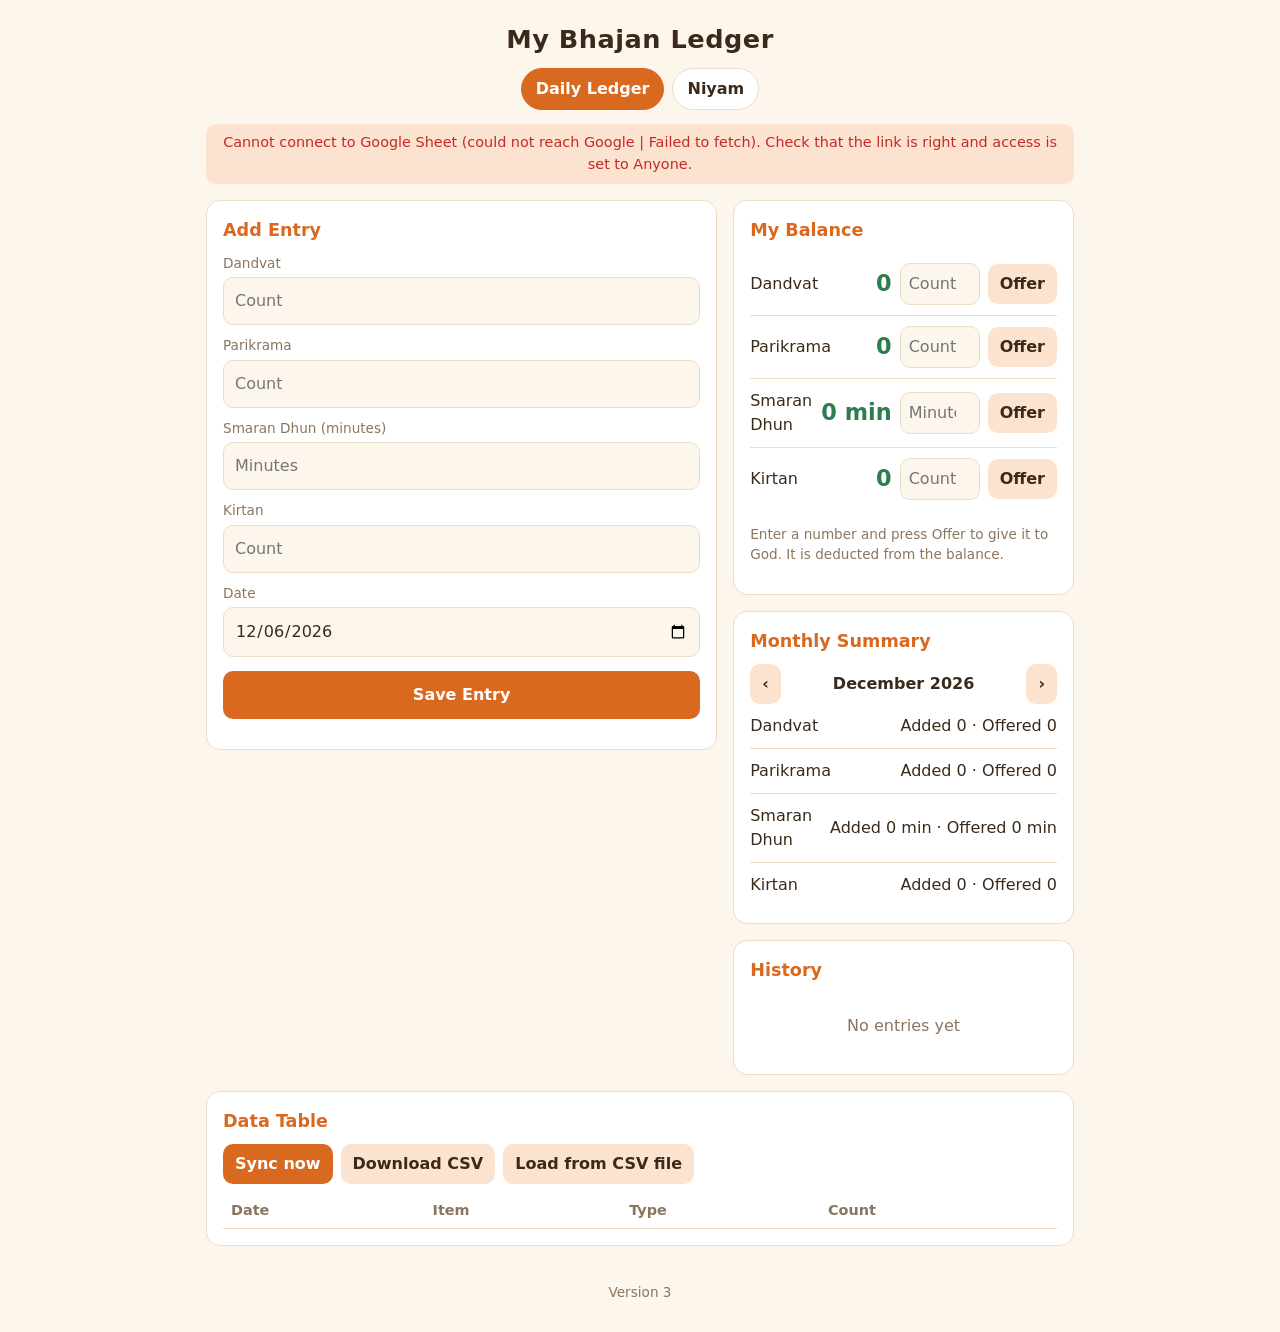
==== commit 5b64eed2: "first commit" ====
--- a/index.html
+++ b/index.html
@@ -188,7 +188,7 @@
   <section class="card nc"><h2><span class="num">1</span>5 Mansi</h2><p class="hint">Darek mansi ne 5 star ma rating aapo.</p><div id="npersons"></div></section>
 
   <section class="card nc"><h2><span class="num">2</span>Santo na darshan ane prasadi</h2><p class="hint">Je santo na darshan karya e dabavo. Prasadi ma je vastu malli e lakho.</p>
-    <input id="nsq" placeholder="Santo shodho… (naam lakho)" style="margin-bottom:10px"><div class="sgrid" id="nsgrid"></div><div class="scount" id="nscount"></div><div id="nsprs"></div></section>
+    <input id="nsq" placeholder="Santo shodho… (naam lakho)" style="margin-bottom:10px"><div class="sgrid" id="nsgrid"></div><div class="mute" id="nimgnote" style="color:var(--err);margin-top:8px"></div><div class="scount" id="nscount"></div><div id="nsprs"></div></section>
 
   <section class="card nc"><h2><span class="num">3</span>Raatre Bhagwan no mahima vichar</h2><p class="hint">Aaje Bhagwan no mahima vicharyo? Jo ha, to keyword pasand karo.</p>
     <div class="yn" id="nmahima"></div>
@@ -220,6 +220,7 @@
 </div>
 </div>
 
+<p class="mute" id="ver" style="text-align:center;margin:20px 0 30px">Version 3</p>
 <script>
 // Your Google Apps Script web app link (all data is stored in the linked Google Sheet)
 const SHEET_URL="https://script.google.com/macros/s/AKfycbxGHyTeWsDm6IsjvlLl-dOLtMyIFVCDgIXQmKT88SUMoAY41r66yjQU0QlAvAxt0LQUYg/exec";
@@ -490,7 +491,14 @@
 
 /* photos: looked up next to the page first (flat GitHub upload), then in a snato/ folder */
 const IMG_DIRS=["","snato/"];
-function santoImg(file){const im=document.createElement("img");im.alt="";im.loading="lazy";let i=0;const go=()=>{if(i>=IMG_DIRS.length){im.remove();return}im.src=IMG_DIRS[i++]+file};im.onerror=go;go();return im}
+const IMGST={ok:new Set(),bad:new Set()};
+function imgNote(){
+  const e=$("nimgnote");if(e)e.textContent=IMGST.bad.size?"Photo nathi malta ("+IMGST.bad.size+"): "+[...IMGST.bad].slice(0,3).join(", ")+" … e file GitHub ma index.html ni baju ma che ke nahi te check karo.":"";
+  const v=$("ver");if(v)v.textContent="Version 3 · photos loaded: "+IMGST.ok.size+(IMGST.bad.size?" · missing: "+IMGST.bad.size:"");
+}
+function santoImg(file){const im=document.createElement("img");im.alt="";im.loading="lazy";let i=0;
+  const go=()=>{if(i>=IMG_DIRS.length){IMGST.bad.add(file);imgNote();im.remove();return}im.src=IMG_DIRS[i++]+file+"?v=3"};
+  im.onerror=go;im.onload=()=>{IMGST.ok.add(file);IMGST.bad.delete(file);imgNote()};go();return im}
 
 </script>
 <script>
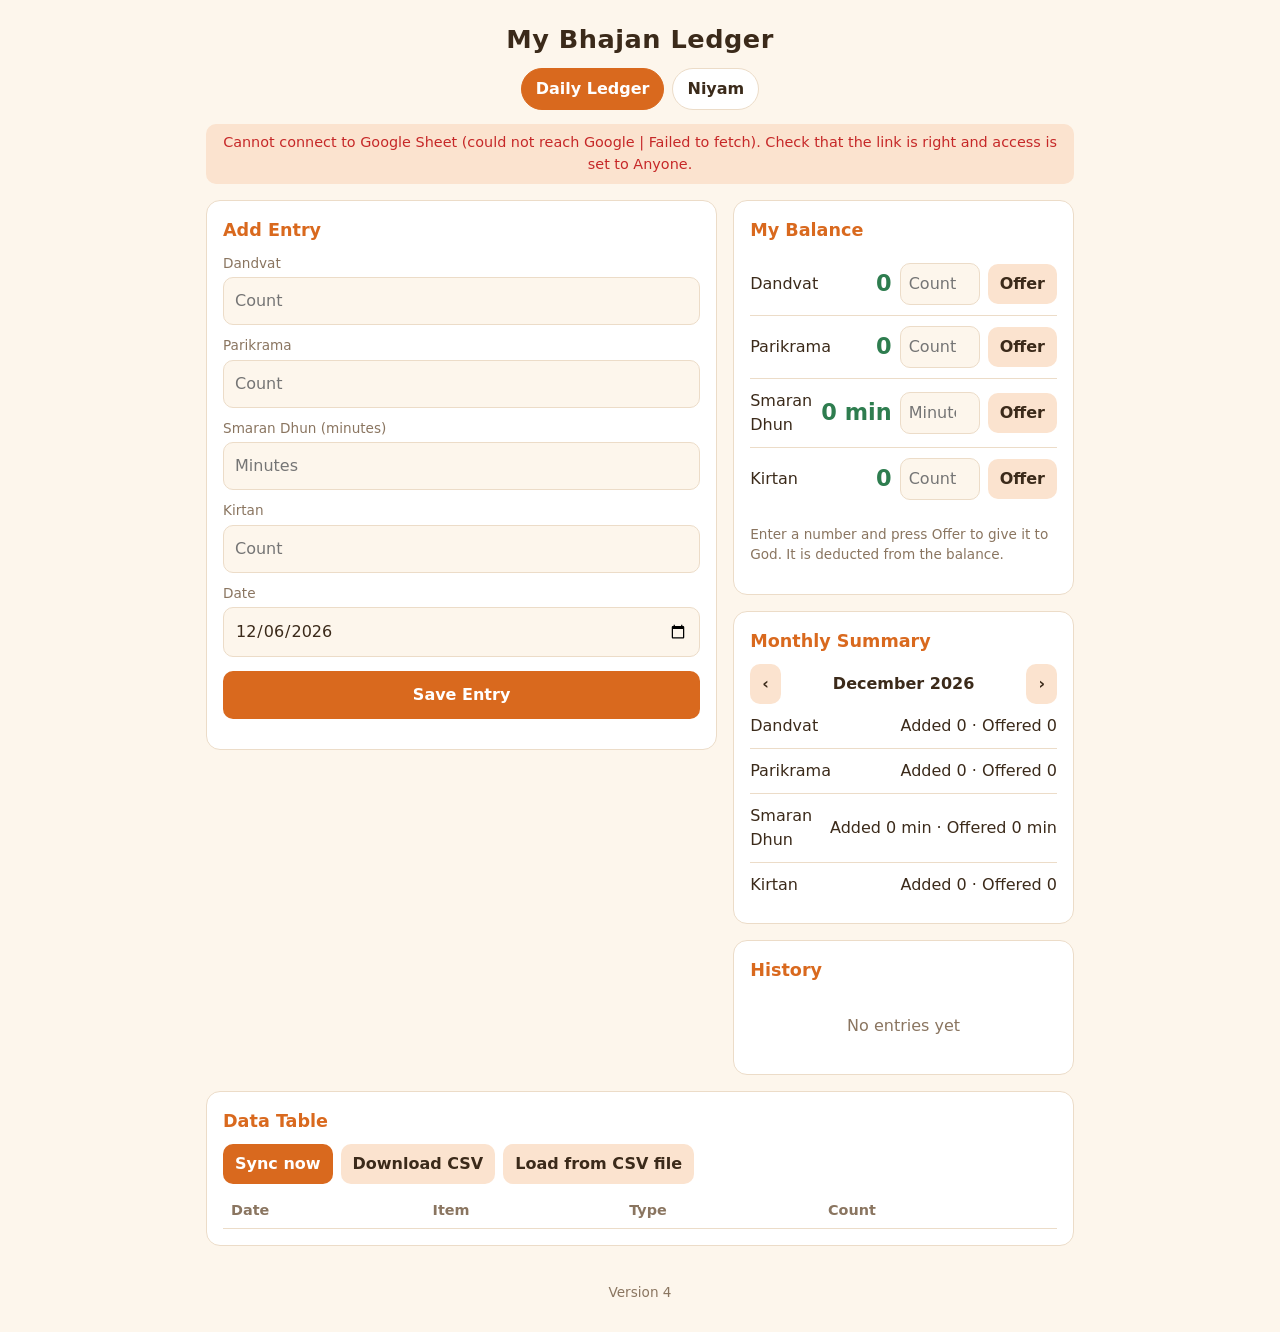
==== commit 7a13769f: "2ed try" ====
--- a/index.html
+++ b/index.html
@@ -111,6 +111,8 @@
 .nsum tr.dtl:hover{background:none}.nsum tr.dtl td{text-align:left;white-space:normal}
 .nsum td.fx{font-size:.8rem}
 .nsum tr.row{display:table-row;padding:0;gap:0}.nsum tr.row:last-child{border:0}
+.y{color:var(--ok);font-weight:800}.no{color:var(--err);font-weight:800}
+.nsum td.nomiss{text-align:left;color:var(--err);font-weight:600}
 a.back{display:block;text-align:center;color:var(--mute);font-size:.85rem;margin-top:2px}
 .qh{margin-top:10px}
 .hfld{display:flex;gap:8px;align-items:center;justify-content:center}.hfld input{width:120px;text-align:center;font-size:1.3rem;font-weight:800}
@@ -220,8 +222,9 @@
 </div>
 </div>
 
-<p class="mute" id="ver" style="text-align:center;margin:20px 0 30px">Version 3</p>
+<p class="mute" id="ver" style="text-align:center;margin:20px 0 30px">Version 4</p>
 <script>
+const PHOTOS={"parshad_01.jpg": "[data-uri]", "parshad_02.jpg": "[data-uri]", "parshad_03.jpg": "[data-uri]", "parshad_04.jpg": "[data-uri]", "parshad_05.jpg": "[data-uri]", "parshad_06.jpg": "[data-uri]", "parshad_07.jpg": "[data-uri]", "parshad_08.jpg": "[data-uri]", "parshad_09.jpg": "[data-uri]", "sant_01_guruji.jpg": "[data-uri]", "sant_02.jpg": "[data-uri]", "sant_03.jpg": "[data-uri]", "sant_04.jpg": "[data-uri]", "sant_05.jpg": "[data-uri]", "sant_06.jpg": "[data-uri]", "sant_07.jpg": "[data-uri]", "sant_08.jpg": "[data-uri]", "sant_09.jpg": "[data-uri]", "sant_10.jpg": "[data-uri]", "sant_11.jpg": "[data-uri]", "sant_12.jpg": "[data-uri]", "sant_13.jpg": "[data-uri]", "sant_14.jpg": "[data-uri]", "sant_15.jpg": "[data-uri]", "sant_16.jpg": "[data-uri]", "sant_17.jpg": "[data-uri]", "sant_18.jpg": "[data-uri]", "sant_19.jpg": "[data-uri]", "sant_20.jpg": "[data-uri]", "sant_21.jpg": "[data-uri]", "sant_22.jpg": "[data-uri]", "sant_23.jpg": "[data-uri]", "sant_24.jpg": "[data-uri]", "sant_25.jpg": "[data-uri]", "sant_26.jpg": "[data-uri]", "sant_27.jpg": "[data-uri]", "sant_28.jpg": "[data-uri]", "sant_29.jpg": "[data-uri]", "sant_30.jpg": "[data-uri]", "sant_31.jpg": "[data-uri]", "sant_32.jpg": "[data-uri]", "sant_33.jpg": "[data-uri]", "sant_34.jpg": "[data-uri]", "sant_35.jpg": "[data-uri]", "sant_36.jpg": "[data-uri]", "sant_37.jpg": "[data-uri]", "sant_38.jpg": "[data-uri]", "sant_39.jpg": "[data-uri]", "sant_40.jpg": "[data-uri]", "sant_41.jpg": "[data-uri]", "sant_42.jpg": "[data-uri]", "sant_43.jpg": "[data-uri]", "sant_44.jpg": "[data-uri]", "sant_45.jpg": "[data-uri]", "sant_46.jpg": "[data-uri]", "sant_47.jpg": "[data-uri]", "sant_48.jpg": "[data-uri]", "sant_49.jpg": "[data-uri]", "sant_50.jpg": "[data-uri]", "sant_51.jpg": "[data-uri]", "sant_52.jpg": "[data-uri]"};
 // Your Google Apps Script web app link (all data is stored in the linked Google Sheet)
 const SHEET_URL="https://script.google.com/macros/s/AKfycbxGHyTeWsDm6IsjvlLl-dOLtMyIFVCDgIXQmKT88SUMoAY41r66yjQU0QlAvAxt0LQUYg/exec";
 
@@ -487,6 +490,7 @@
 const nyDoc=c=>({date:NY.date,persons:c.persons.join(","),santo:JSON.stringify(c.santo),mahima:c.mahima,words:JSON.stringify(c.hari!==""?[...c.words,HARI_TAG+c.hari]:c.words),arpan:c.arpan,thanks:c.thanks,thanksTo:c.thanksTo,tratak:c.tratak?String(c.tratak):"",dhyan:c.dhyan?String(c.dhyan):"",smaran:String(c.smaran),sukh:c.sukh,updatedAt:Date.now()});
 const nyEmpty=c=>JSON.stringify(c)===JSON.stringify(nyBlank());
 const nyKey=c=>JSON.stringify(c);
+const NY_LABELS=["5 Mansi ★","Santo darshan","Bhagwan no mahima","Arpan","Thank you","Tratak dhyan","Bhagwan nu dhyan","Smaran","Hari sathe vato","Biju sukh"];
 function nyDone(c){return [c.persons.every(x=>x>0),Object.keys(c.santo).length>0,c.mahima!=="",c.arpan!=="",c.thanks!=="",c.tratak>0,c.dhyan>0,c.smaran!=="",c.hari!=="",c.sukh.trim()!==""]}
 
 /* photos: looked up next to the page first (flat GitHub upload), then in a snato/ folder */
@@ -494,11 +498,12 @@
 const IMGST={ok:new Set(),bad:new Set()};
 function imgNote(){
   const e=$("nimgnote");if(e)e.textContent=IMGST.bad.size?"Photo nathi malta ("+IMGST.bad.size+"): "+[...IMGST.bad].slice(0,3).join(", ")+" … e file GitHub ma index.html ni baju ma che ke nahi te check karo.":"";
-  const v=$("ver");if(v)v.textContent="Version 3 · photos loaded: "+IMGST.ok.size+(IMGST.bad.size?" · missing: "+IMGST.bad.size:"");
+  const v=$("ver");if(v)v.textContent="Version 4 · photos loaded: "+IMGST.ok.size+(IMGST.bad.size?" · missing: "+IMGST.bad.size:"");
 }
 function santoImg(file){const im=document.createElement("img");im.alt="";im.loading="lazy";let i=0;
-  const go=()=>{if(i>=IMG_DIRS.length){IMGST.bad.add(file);imgNote();im.remove();return}im.src=IMG_DIRS[i++]+file+"?v=3"};
-  im.onerror=go;im.onload=()=>{IMGST.ok.add(file);IMGST.bad.delete(file);imgNote()};go();return im}
+  const go=()=>{if(i>=IMG_DIRS.length){IMGST.bad.add(file);imgNote();im.remove();return}im.src=IMG_DIRS[i++]+file+"?v=4"};
+  im.onerror=go;im.onload=()=>{IMGST.ok.add(file);IMGST.bad.delete(file);imgNote()};
+  if(typeof PHOTOS!=="undefined"&&PHOTOS[file])im.src=PHOTOS[file];else go();return im}
 
 </script>
 <script>
